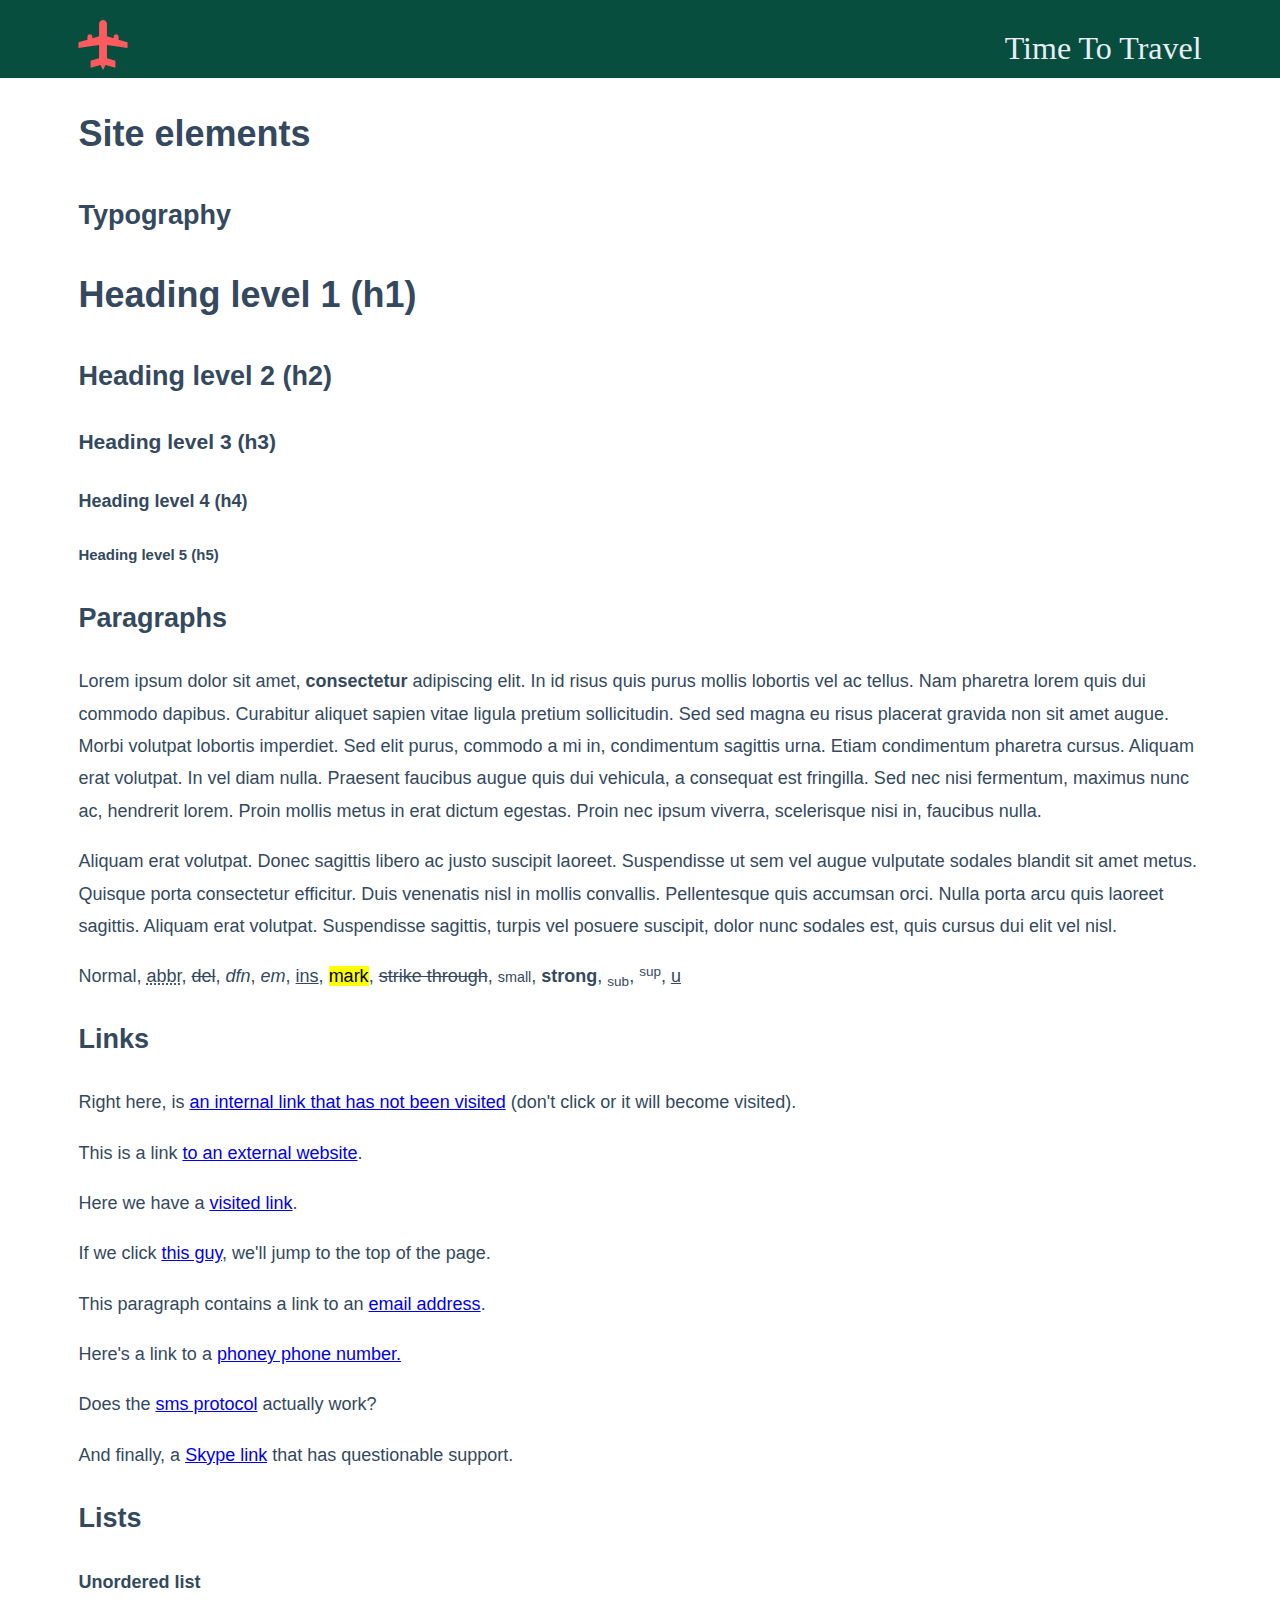
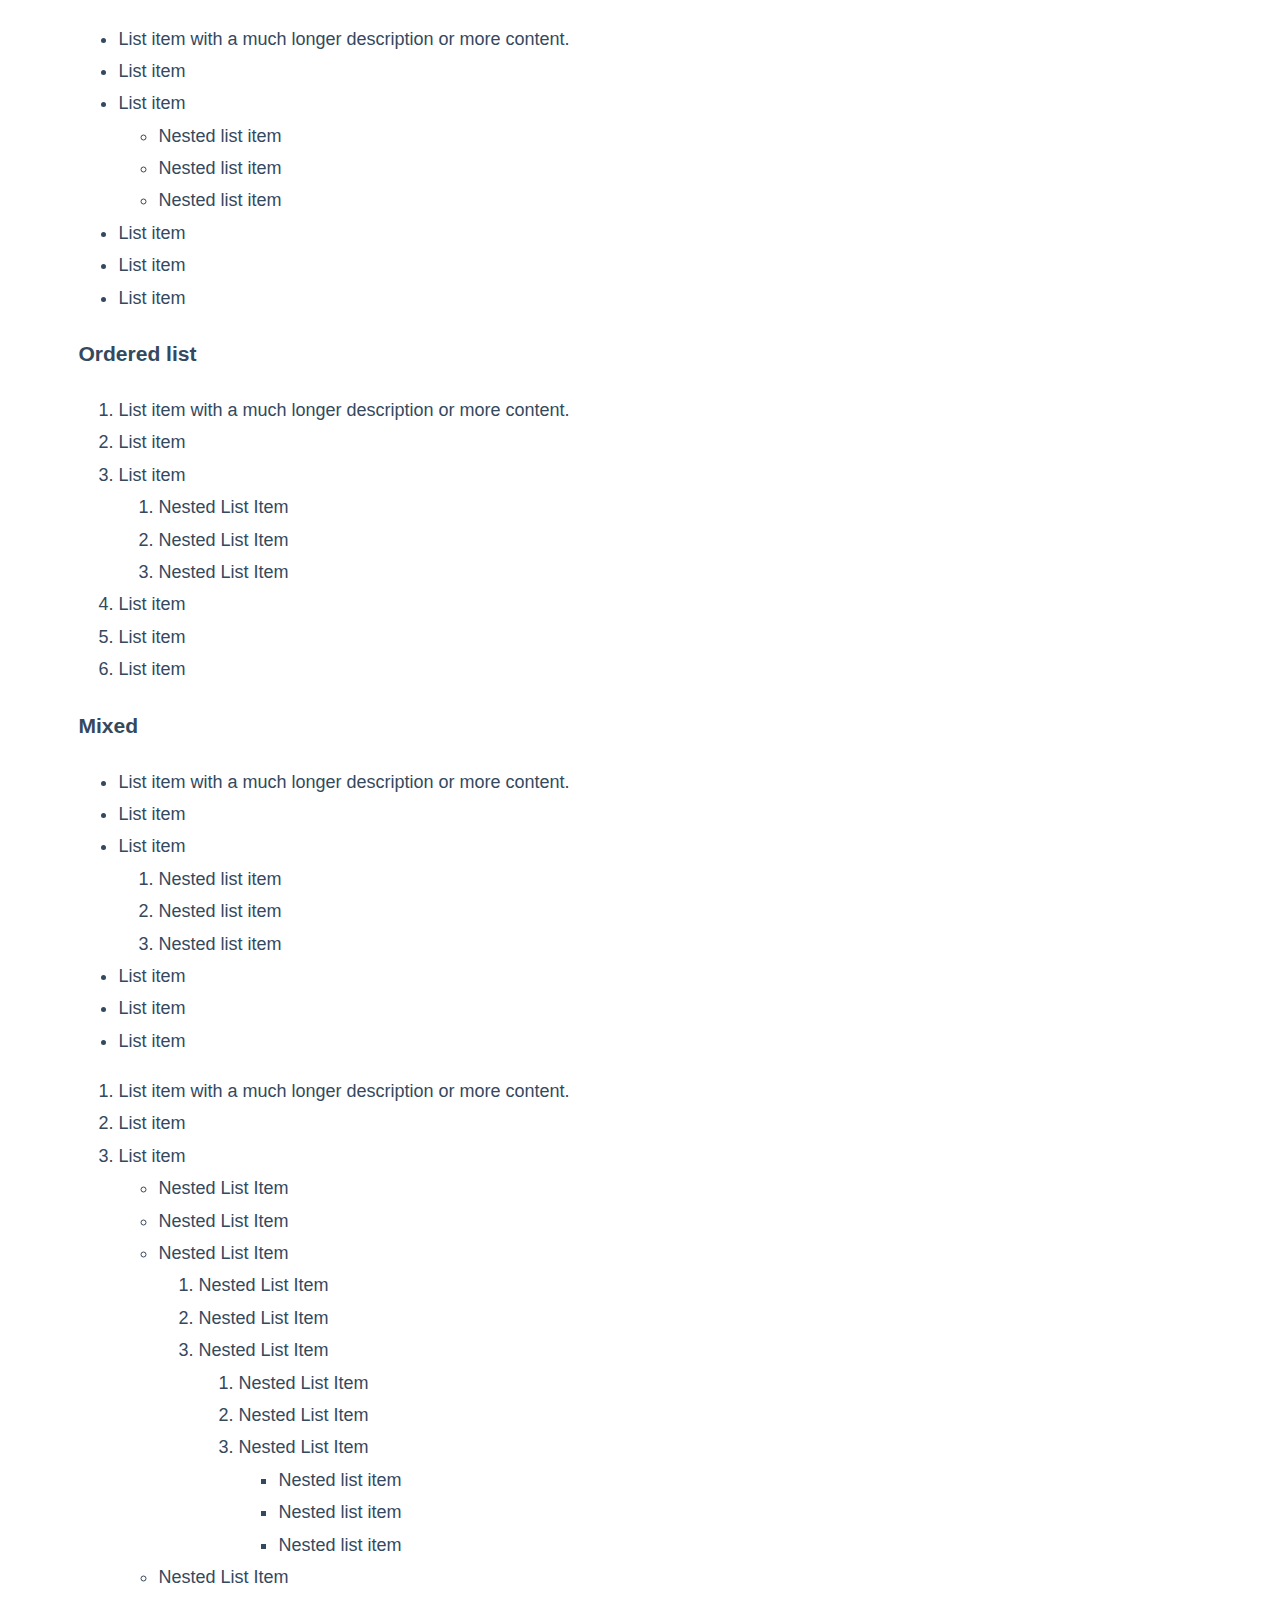
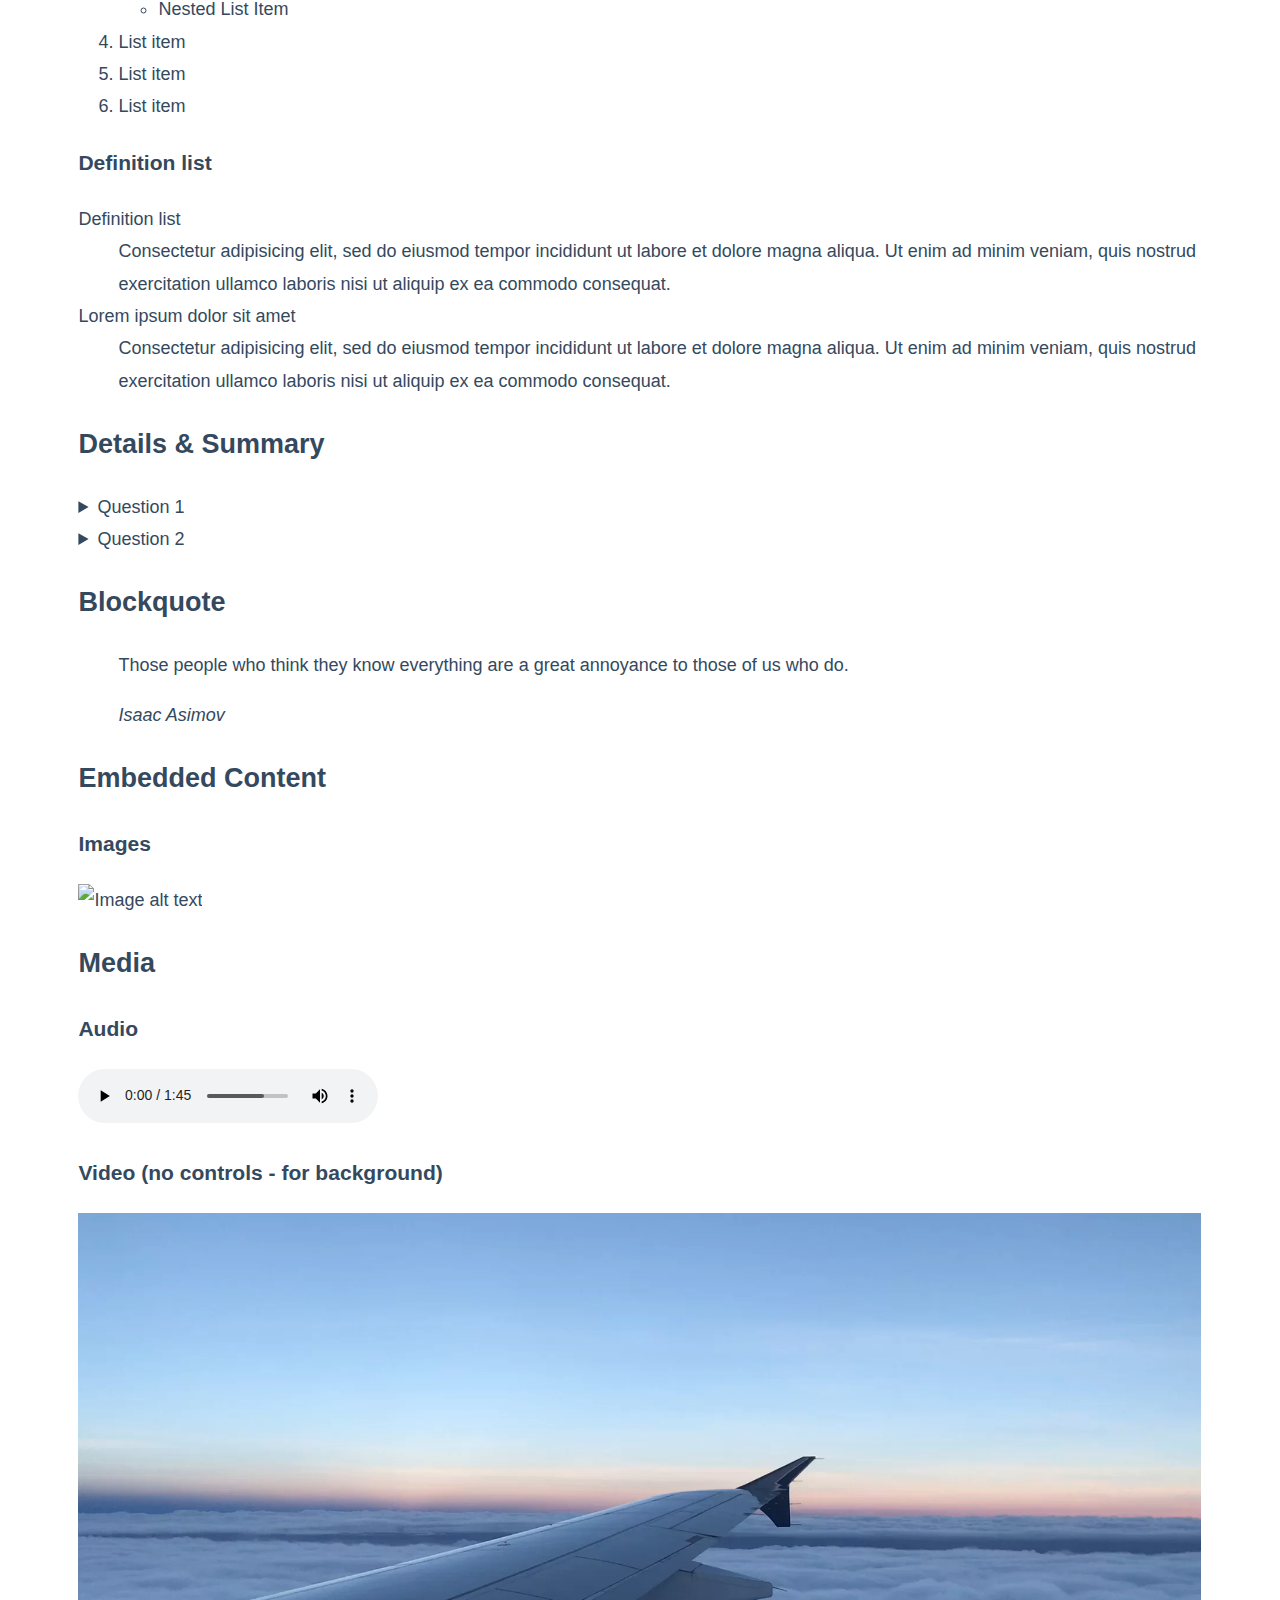
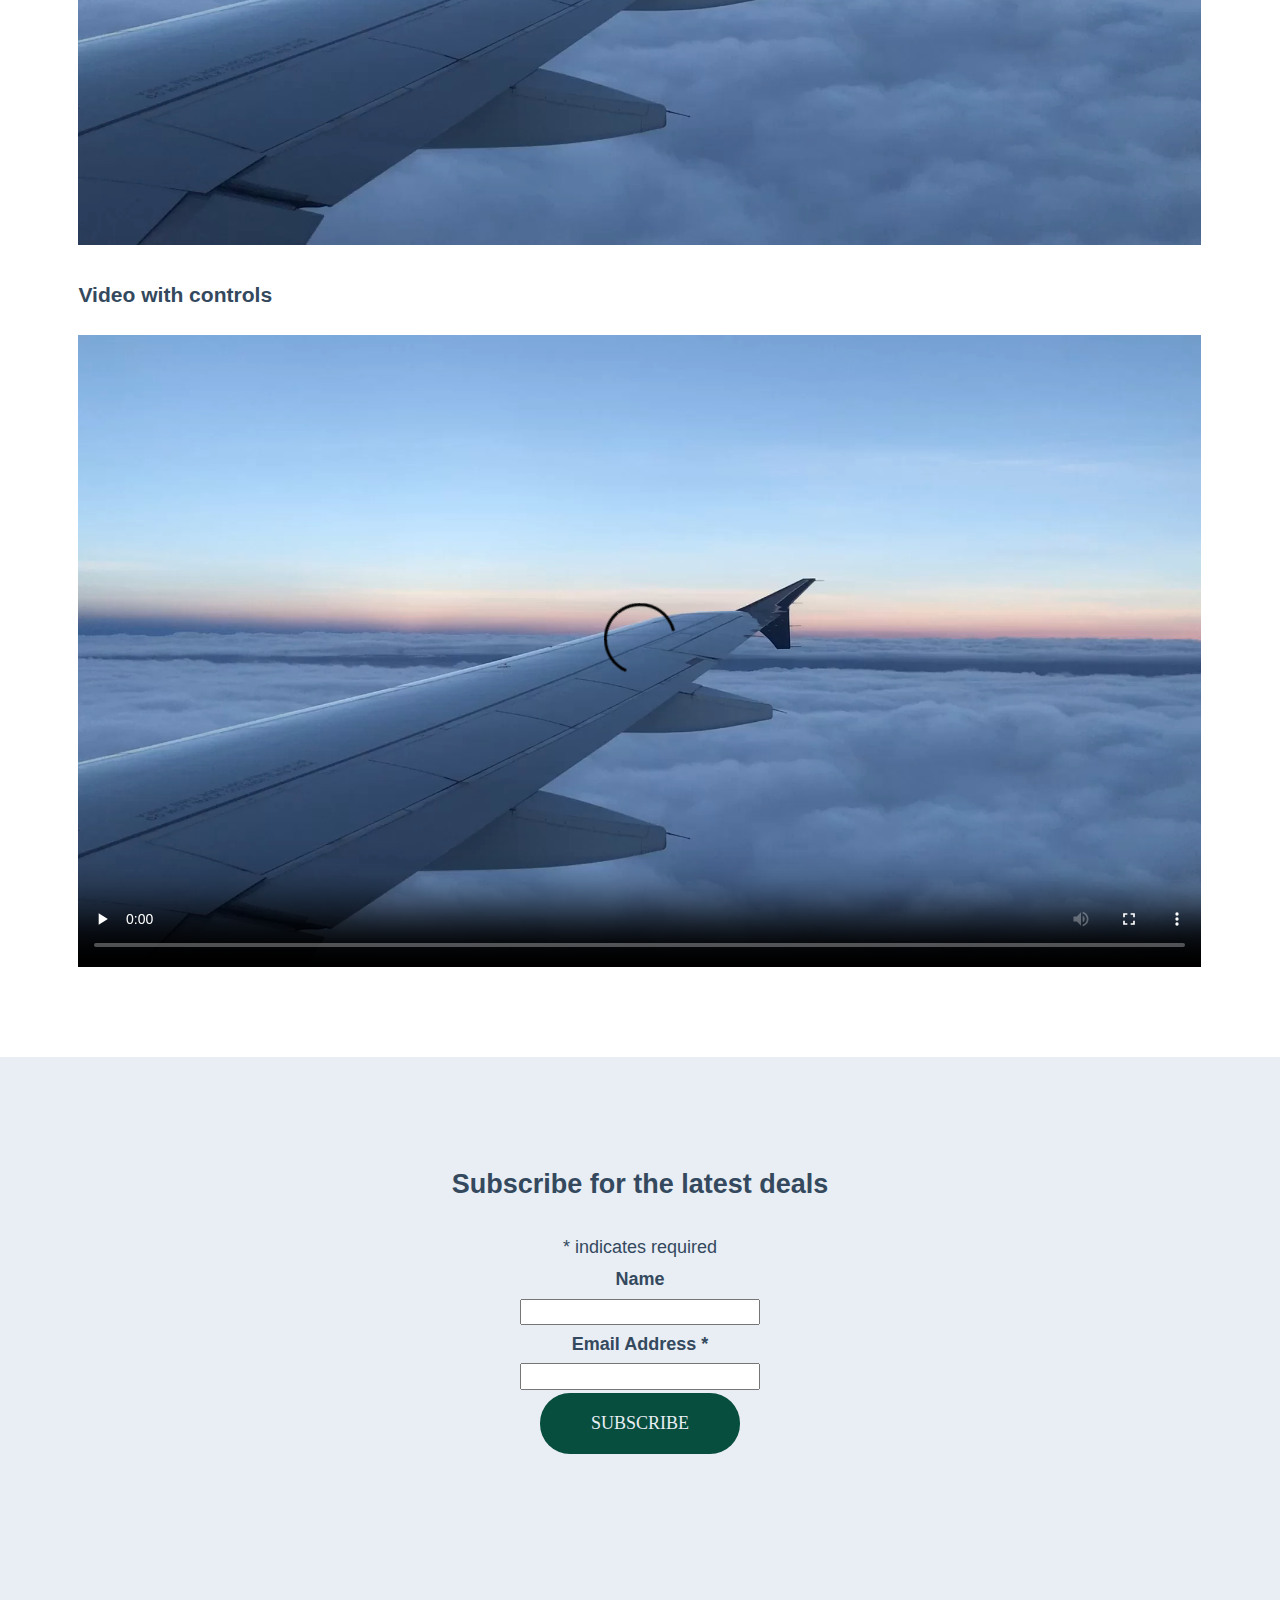
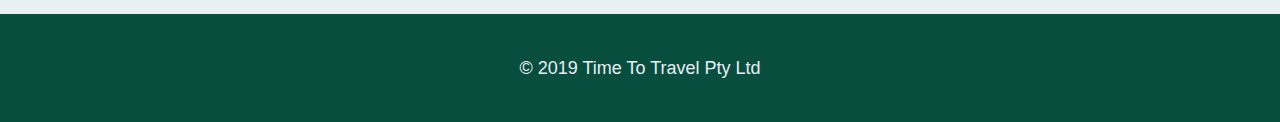
==== index.html @ beb335c6 "Footer Styles" ====
<!DOCTYPE html>


<html>

<head>
    <meta charset="utf" -8>

    <title>Great travel deals from Time To Travel</title>

    <link rel="stylesheet" href="resources/css/normalize.css">
    <link rel="stylesheet" href="resources/css/main.css">

    <meta name="viewport" content="width=device-width, initial-scale=1">

    <meta name="description" content="Find exclusive boutique holidays from Australia's leading travel agent">


</head>

<body>

    <header>

        <div class="layout-wide">

            <div class="logo-wrapper">

                <a href="index.html">
                    <img src="resources/images/logo.svg" alt="Time to Travel logo">

                </a>
            </div>

            <div class="site-title">
                Time To Travel
            </div>

    </header>
    <main>

        <section class="layout-wide">
            <h1>Site elements</h1>

            <h2>Typography</h2>

            <h1>Heading level 1 (h1)</h1>
            <h2>Heading level 2 (h2)</h2>
            <h3>Heading level 3 (h3)</h3>
            <h4>Heading level 4 (h4)</h4>
            <h5>Heading level 5 (h5)</h5>


            <h2>Paragraphs</h2>
            <p>Lorem ipsum dolor sit amet,
                <strong>consectetur</strong> adipiscing elit. In id risus quis purus mollis lobortis vel ac tellus. Nam
                pharetra lorem quis
                dui commodo dapibus. Curabitur aliquet sapien vitae ligula pretium sollicitudin. Sed sed magna eu risus
                placerat
                gravida non sit amet augue. Morbi volutpat lobortis imperdiet. Sed elit purus, commodo a mi in,
                condimentum sagittis
                urna. Etiam condimentum pharetra cursus. Aliquam erat volutpat. In vel diam nulla. Praesent faucibus
                augue quis dui
                vehicula, a consequat est fringilla. Sed nec nisi fermentum, maximus nunc ac, hendrerit lorem. Proin
                mollis metus
                in erat dictum egestas. Proin nec ipsum viverra, scelerisque nisi in, faucibus nulla.</p>
            <p>Aliquam erat volutpat. Donec sagittis libero ac justo suscipit laoreet. Suspendisse ut sem vel augue
                vulputate sodales
                blandit sit amet metus. Quisque porta consectetur efficitur. Duis venenatis nisl in mollis convallis.
                Pellentesque
                quis accumsan orci. Nulla porta arcu quis laoreet sagittis. Aliquam erat volutpat. Suspendisse sagittis,
                turpis vel
                posuere suscipit, dolor nunc sodales est, quis cursus dui elit vel nisl.</p>

            <p>Normal,
                <abbr title="Abbreviations">abbr</abbr>,
                <del>del</del>,
                <dfn>dfn</dfn>,
                <em>em</em>,
                <ins>ins</ins>,
                <mark>mark</mark>,
                <s>strike through</s>,
                <small>small</small>,
                <strong>strong</strong>,
                <sub>sub</sub>,
                <sup>sup</sup>,
                <u>u</u>
            </p>


            <h2>Links</h2>
            <p>Right here, is
                <a href="?2017-06-2703%3A30%3A17">an internal link that has not been visited</a> (don't click or it will
                become visited).
            </p>
            <p>This is a link
                <a href="http://google.com">to an external website</a>.</p>
            <p>Here we have a
                <a href=".">visited link</a>.</p>
            <p>If we click
                <a href="#">this guy</a>, we'll jump to the top of the page.</p>

            <p>This paragraph contains a link to an
                <a href="mailto:sam@meeum.com">email address</a>.</p>
            <p>Here's a link to a
                <a href="tel:12345678">phoney phone number.</a>
            </p>
            <p>Does the
                <a href="sms:0413889846">sms protocol</a> actually work?</p>
            <p>And finally, a
                <a href="callto:sam_hemphill">Skype link</a> that has questionable support.</p>


            <h2>Lists</h2>
            <h4>Unordered list</h4>
            <ul>
                <li>List item with a much longer description or more content.</li>
                <li>List item</li>
                <li>List item
                    <ul>
                        <li>Nested list item</li>
                        <li>Nested list item</li>
                        <li>Nested list item</li>
                    </ul>
                </li>
                <li>List item</li>
                <li>List item</li>
                <li>List item</li>
            </ul>
            <h3>Ordered list</h3>
            <ol>
                <li>List item with a much longer description or more content.</li>
                <li>List item</li>
                <li>List item
                    <ol>
                        <li>Nested List Item</li>
                        <li>Nested List Item</li>
                        <li>Nested List Item</li>
                    </ol>
                </li>
                <li>List item</li>
                <li>List item</li>
                <li>List item</li>
            </ol>
            <h3>Mixed</h3>
            <ul>
                <li>List item with a much longer description or more content.</li>
                <li>List item</li>
                <li>List item
                    <ol>
                        <li>Nested list item</li>
                        <li>Nested list item</li>
                        <li>Nested list item</li>
                    </ol>
                </li>
                <li>List item</li>
                <li>List item</li>
                <li>List item</li>
            </ul>
            <ol>
                <li>List item with a much longer description or more content.</li>
                <li>List item</li>
                <li>List item
                    <ul>
                        <li>Nested List Item</li>
                        <li>Nested List Item</li>
                        <li>Nested List Item
                            <ol>
                                <li>Nested List Item</li>
                                <li>Nested List Item</li>
                                <li>Nested List Item
                                    <ol>
                                        <li>Nested List Item</li>
                                        <li>Nested List Item</li>
                                        <li>Nested List Item
                                            <ul>
                                                <li>Nested list item</li>
                                                <li>Nested list item</li>
                                                <li>Nested list item</li>
                                            </ul>
                                        </li>
                                    </ol>
                                </li>
                            </ol>
                        </li>
                        <li>Nested List Item</li>
                        <li>Nested List Item</li>
                    </ul>
                </li>
                <li>List item</li>
                <li>List item</li>
                <li>List item</li>
            </ol>
            <h3>Definition list</h3>
            <dl>
                <dt>Definition list</dt>
                <dd>Consectetur adipisicing elit, sed do eiusmod tempor incididunt ut labore et dolore magna aliqua. Ut
                    enim ad minim
                    veniam, quis nostrud exercitation ullamco laboris nisi ut aliquip ex ea commodo consequat.</dd>
                <dt>Lorem ipsum dolor sit amet</dt>
                <dd>Consectetur adipisicing elit, sed do eiusmod tempor incididunt ut labore et dolore magna aliqua. Ut
                    enim ad minim
                    veniam, quis nostrud exercitation ullamco laboris nisi ut aliquip ex ea commodo consequat.</dd>
            </dl>
            <h2>Details &amp; Summary</h2>
            <details>
                <summary>Question 1</summary>
                <p>
                    <strong>Pellentesque habitant morbi tristique</strong> senectus et netus et malesuada fames ac
                    turpis egestas. Vestibulum
                    tortor quam, feugiat vitae, ultricies eget, tempor sit amet, ante. Donec eu libero sit amet quam
                    egestas semper.
                    <em>Aenean ultricies mi vitae est.</em> Mauris placerat eleifend leo. Quisque sit amet est et sapien
                    ullamcorper
                    pharetra. Vestibulum erat wisi, condimentum sed,
                    <code>commodo vitae</code>, ornare sit amet, wisi. Aenean fermentum, elit eget tincidunt
                    condimentum, eros ipsum rutrum orci, sagittis
                    tempus lacus enim ac dui.
                    <a href="#" onclick="return false;">Donec non enim</a> in turpis pulvinar facilisis. Ut felis.</p>
                <details>
                    <summary>Related documents</summary>
                    <ul>
                        <li>
                            <a href="#" onclick="return false;">Lorem ipsum dolor sit amet, consectetuer adipiscing
                                elit.</a>
                        </li>
                        <li>
                            <a href="#" onclick="return false;">Aliquam tincidunt mauris eu risus.</a>
                        </li>
                        <li>
                            <a href="#" onclick="return false;">Lorem ipsum dolor sit amet, consectetuer adipiscing
                                elit.</a>
                        </li>
                        <li>
                            <a href="#" onclick="return false;">Aliquam tincidunt mauris eu risus.</a>
                        </li>
                    </ul>
                </details>
            </details>
            <details>
                <summary>Question 2</summary>
                <p>Duis consequat metus et eros rutrum, interdum facilisis urna interdum. Etiam facilisis diam in libero
                    varius ultricies
                    id id est. Sed lacinia pellentesque sem vel sagittis.</p>
            </details>

            <h2>Blockquote</h2>
            <blockquote>
                <p>Those people who think they know everything are a great annoyance to those of us who do.</p>
                <cite>Isaac Asimov</cite>
            </blockquote>

            <h2>Embedded Content</h2>

            <h3>Images</h3>





            <img src="//placekitten.com/480/480" alt="Image alt text">







            <h2>Media</h2>

            <h3>Audio</h3>


            <div>
                <!-- Simple audio playback -->
                <audio src="resources/audio/bensound-happyrock.mp3" controls>
                    Your browser does not support the
                    <code>audio</code> element.
                </audio>
            </div>



            <h3>Video (no controls - for background)</h3>
            <video autoplay loop>
                <source src="resources/video/Cloud_Surf.mp4" type="video/mp4" poster="resources/video/Cloud_Surf.jpg" />
                Your browser does not support the video tag. I suggest you upgrade your browser.
                <source src="resources/video/Cloud_Surf.webm" type="video/webm"
                    poster="resources/video/Cloud_Surf.jpg" />Your browser does not support the video tag. I suggest you
                upgrade your browser.
            </video>



            <h3>Video with controls</h3>



            <video controls>
                <source src="resources/video/Cloud_Surf.mp4" type="video/mp4" poster="resources/video/Cloud_Surf.jpg" />
                Your browser does not support the video tag. I suggest you upgrade your browser.
                <source src="resources/video/Cloud_Surf.webm" type="video/webm"
                    poster="resources/video/Cloud_Surf.jpg" />Your browser does not support the video tag. I suggest you
                upgrade your browser.
            </video>






        </section>

    </main>


    <footer>

        <div class="footer-subscribe">

            <div class="layout-wide">

                <!--subscription form goes here-->
                <!-- Begin Mailchimp Signup Form -->
                <div id="mc_embed_signup">
                    <form
                        action="https://live.us20.list-manage.com/subscribe/post?u=8b19cacf0be2b5671b24bb8a8&amp;id=e1aed723e3"
                        method="post" id="mc-embedded-subscribe-form" name="mc-embedded-subscribe-form" class="validate"
                        target="_blank" novalidate>
                        <div id="mc_embed_signup_scroll">
                            <h2>Subscribe for the latest deals</h2>
                            <div class="indicates-required"><span class="asterisk">*</span> indicates required</div>
                            <div class="mc-field-group">
                                <label for="mce-NAME">Name </label>
                                <input type="text" value="" name="NAME" class="" id="mce-NAME">
                            </div>
                            <div class="mc-field-group">
                                <label for="mce-EMAIL">Email Address <span class="asterisk">*</span>
                                </label>
                                <input type="email" value="" name="EMAIL" class="required email" id="mce-EMAIL">
                            </div>
                            <div id="mce-responses" class="clear">
                                <div class="response" id="mce-error-response" style="display:none"></div>
                                <div class="response" id="mce-success-response" style="display:none"></div>
                            </div>
                            <!-- real people should not fill this in and expect good things - do not remove this or risk form bot signups-->
                            <div style="position: absolute; left: -5000px;" aria-hidden="true"><input type="text"
                                    name="b_8b19cacf0be2b5671b24bb8a8_e1aed723e3" tabindex="-1" value=""></div>
                            <div class="clear"><input type="submit" value="Subscribe" name="subscribe"
                                    id="mc-embedded-subscribe" class="button"></div>
                        </div>
                    </form>
                </div>
                <script type='text/javascript'
                    src='//s3.amazonaws.com/downloads.mailchimp.com/js/mc-validate.js'></script>
                <script
                    type='text/javascript'>(function ($) { window.fnames = new Array(); window.ftypes = new Array(); fnames[1] = 'NAME'; ftypes[1] = 'text'; fnames[0] = 'EMAIL'; ftypes[0] = 'email'; fnames[3] = 'ADDRESS'; ftypes[3] = 'address'; fnames[4] = 'PHONE'; ftypes[4] = 'phone'; }(jQuery)); var $mcj = jQuery.noConflict(true);</script>
                <!--End mc_embed_signup-->

            </div>
        </div>
        <div class="footer-notices">

            <div class="layout-wide">
                <p>&copy; 2019 Time To Travel Pty Ltd</p>

            </div>
        </div>

    </footer>

</body>

</html>
---- resources/css/main.css ----
/* ---------------------------- VARIABLES */

:root {
 

    /* Colors */
    --main-text-color: #34495e;
    --strong-text-color: #28313b;
    
    --link-color: #ff5b5e;
    --border-color: #97a4b1;
    
    --alternative-bg-color:  #084e3f;
    --alternative-text-color:  #e8eef4; 
  
    /* measurements from style guide & wireframes */
    --padder: 3%;
    --spacer: 20px;
    --spacer-large: 80px;
    --transition-time: 0.3s;
  
    --font-size-site-title: 32px;
    --font-size-page-title: 40px;
    --font-size-section-title: 30px; 
    --font-size-sub-title: 24px;
    --font-size-heading-small: 16px;
   
    --site-width: 1200px;

    --font-heading: georgia,serif;
  }

/* ---------------------------- GLOBAL DEFAULTS */
*{
    box-sizing: border-box;
}
body{
    font-family: Arial, Helvetica, sans-serif;
    font-size: 18px;
    line-height: 1.8;
    color: var(--main-text-color);
}
video,
img {
    max-width:100%;
    height: auto;
}


/* ---------------------------- HEADINGS AND TYPE */

/* ---------------------------- LAYOUTS */
.layout-wide {
    max-width: var(--site-width);

    margin-bottom: var(--spacer-large);

    padding-left: var(--padder);
    padding-right: var(--padder);

    margin-left: auto;
    margin-right: auto;

    .layout-full-width {
        width: 100%;
        margin-bottom: var(--spacer-large);
    }
}

/* ---------------------------- HEADERS */
header {
    background-color: var(--alternative-bg-color);
    padding-top: var(--spacer);
}

header .layout-wide {
    margin-bottom: 0;
}

.site-title {
    color: var(--alternative-text-color);
    text-align: right;
    font-size: var(--font-size-site-title);
    font-family: var(--font-heading)
}

.logo-wrapper {
    float: left;
}

/* ---------------------------- NAVIGATION */

/* ---------------------------- FOOTER */

footer {
    background-color: var(--alternative-bg-color);
    text-align: center;
}

.footer-subscribe {
    background-color: var(--alternative-text-color);
    padding-top: var(--spacer-large);
    padding-bottom: var(--spacer-large);
}

.footer-notices {
    padding-top: var(--spacer);
    padding-bottom: var(--spacer);
}

.footer-notices  .layout-wide {
    margin-bottom: 0;
    color: var(--alternative-text-color);
}

/*mailchimp form*/

label {
    display: block;
    font-weight: bold;
}

input [type="text"],
input [type="email"]{
    border: 1px solid var(--border-color);
    padding: 10px;
    width: 480px;
    max-width: 100%;
    margin-bottom: var(--spacer);
    border-radius: 4px;
}

.button {
    background-color: var(--alternative-bg-color);
    font-family: var(--font-heading);

    padding: var(--spacer);
    border-radius: 30px;

    min-width: 200px;
    color: var(--alternative-text-color);

    border: none;

    text-transform: uppercase;

    transition: var(--transition-time);
}

.button:hover {
    background-color: var(--strong-text-color);

}
/* ---------------------------- MODULES */
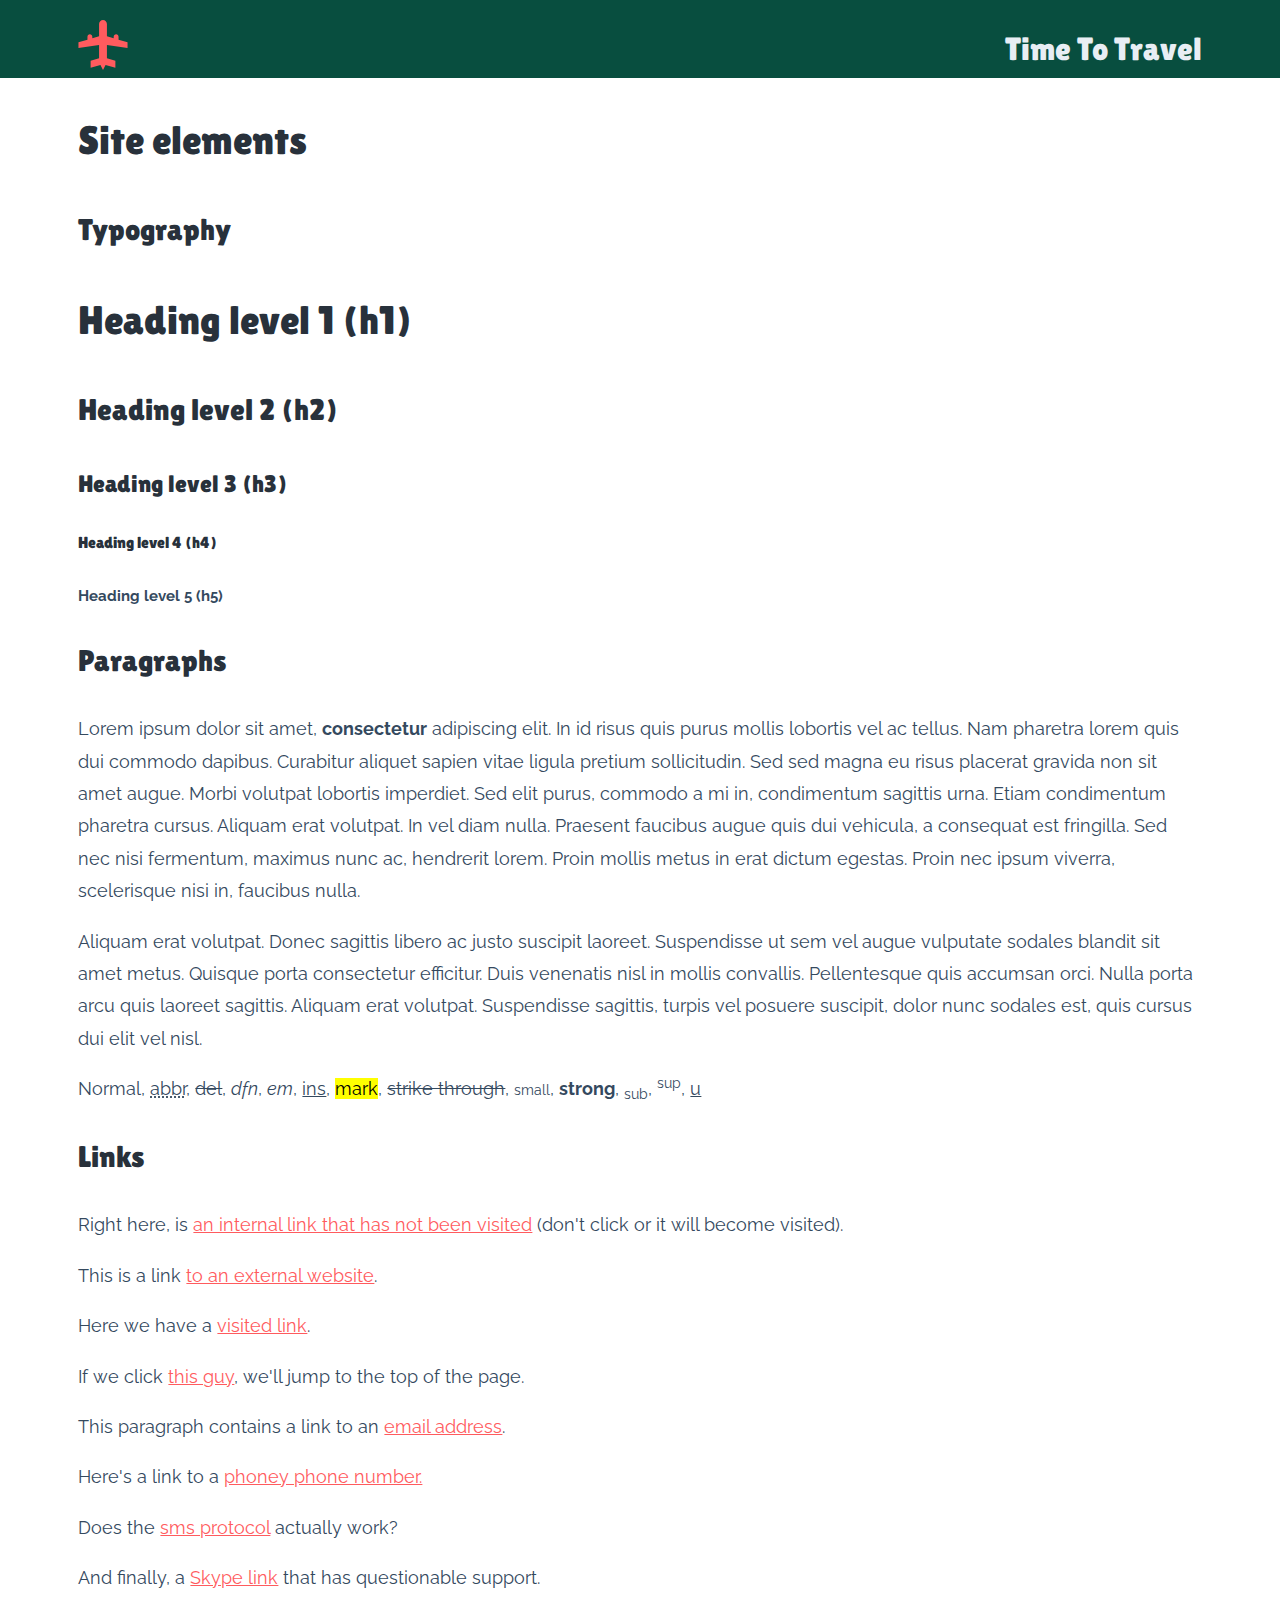
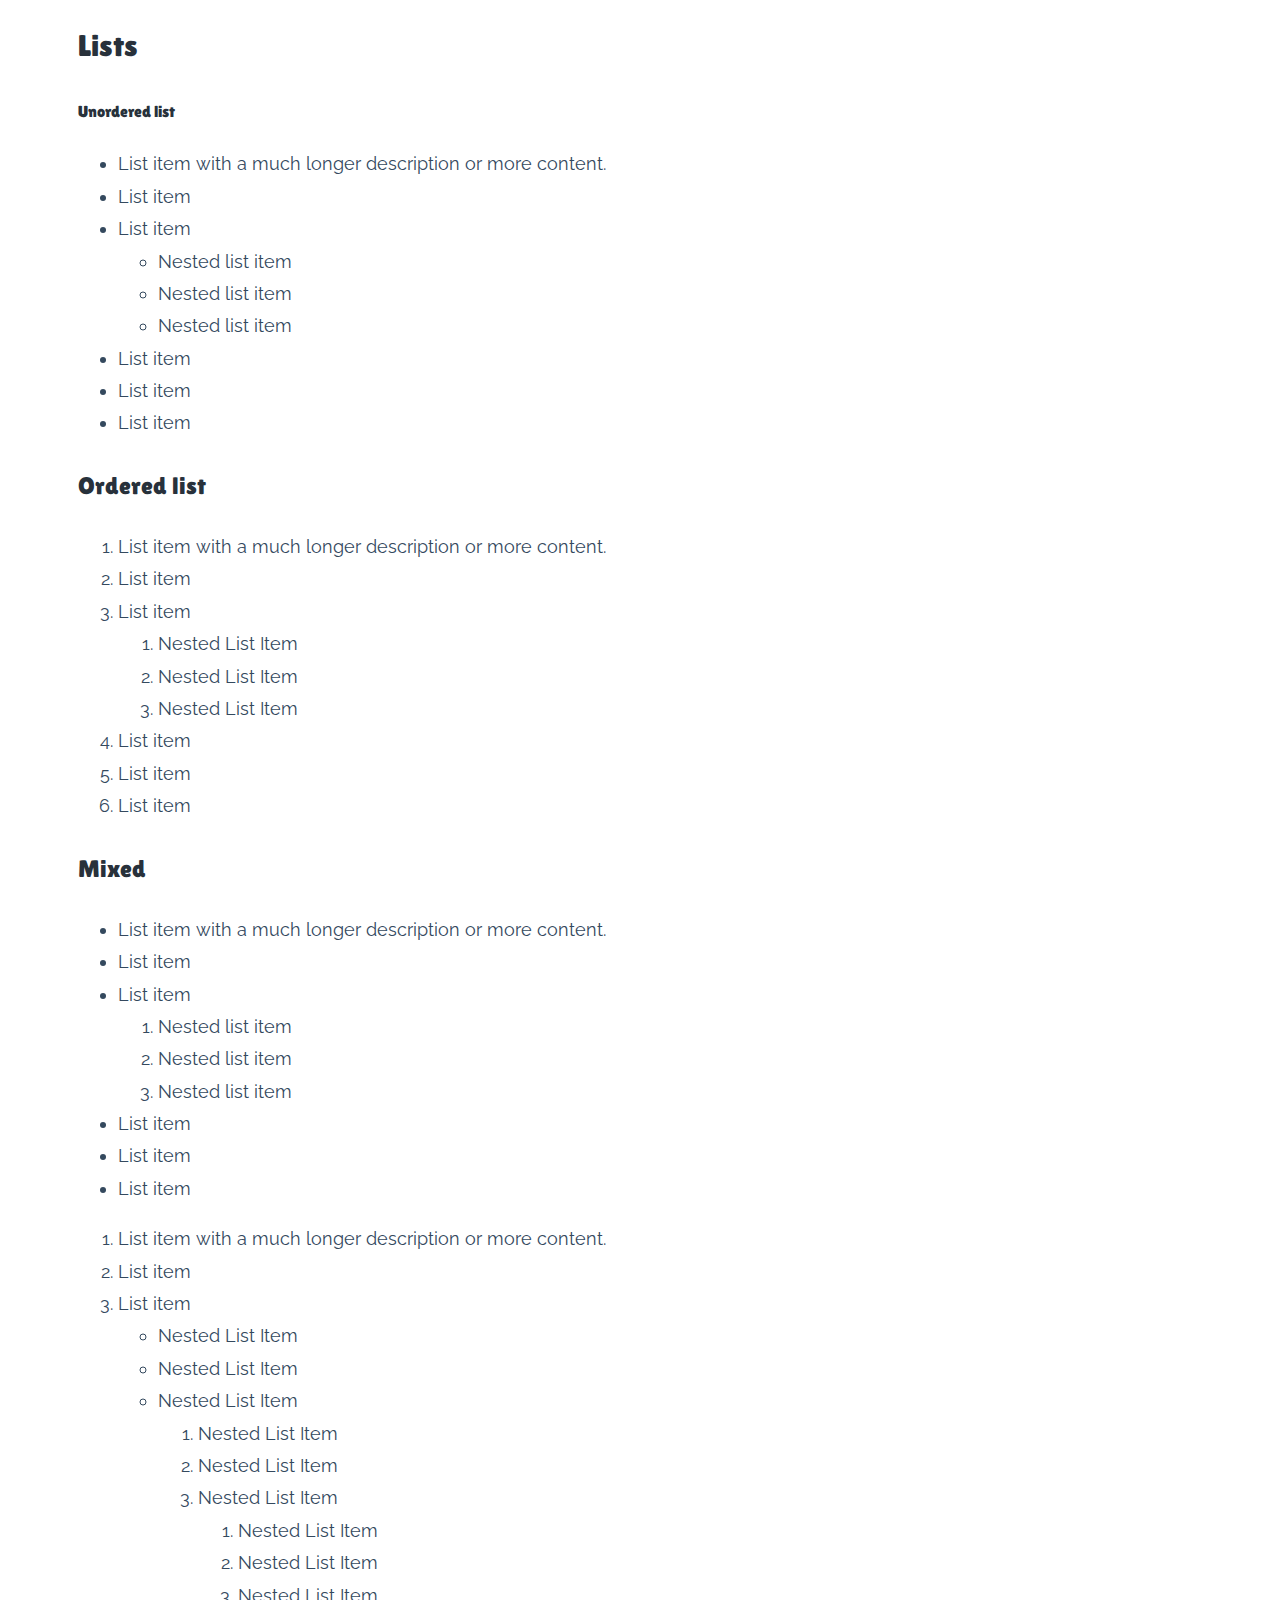
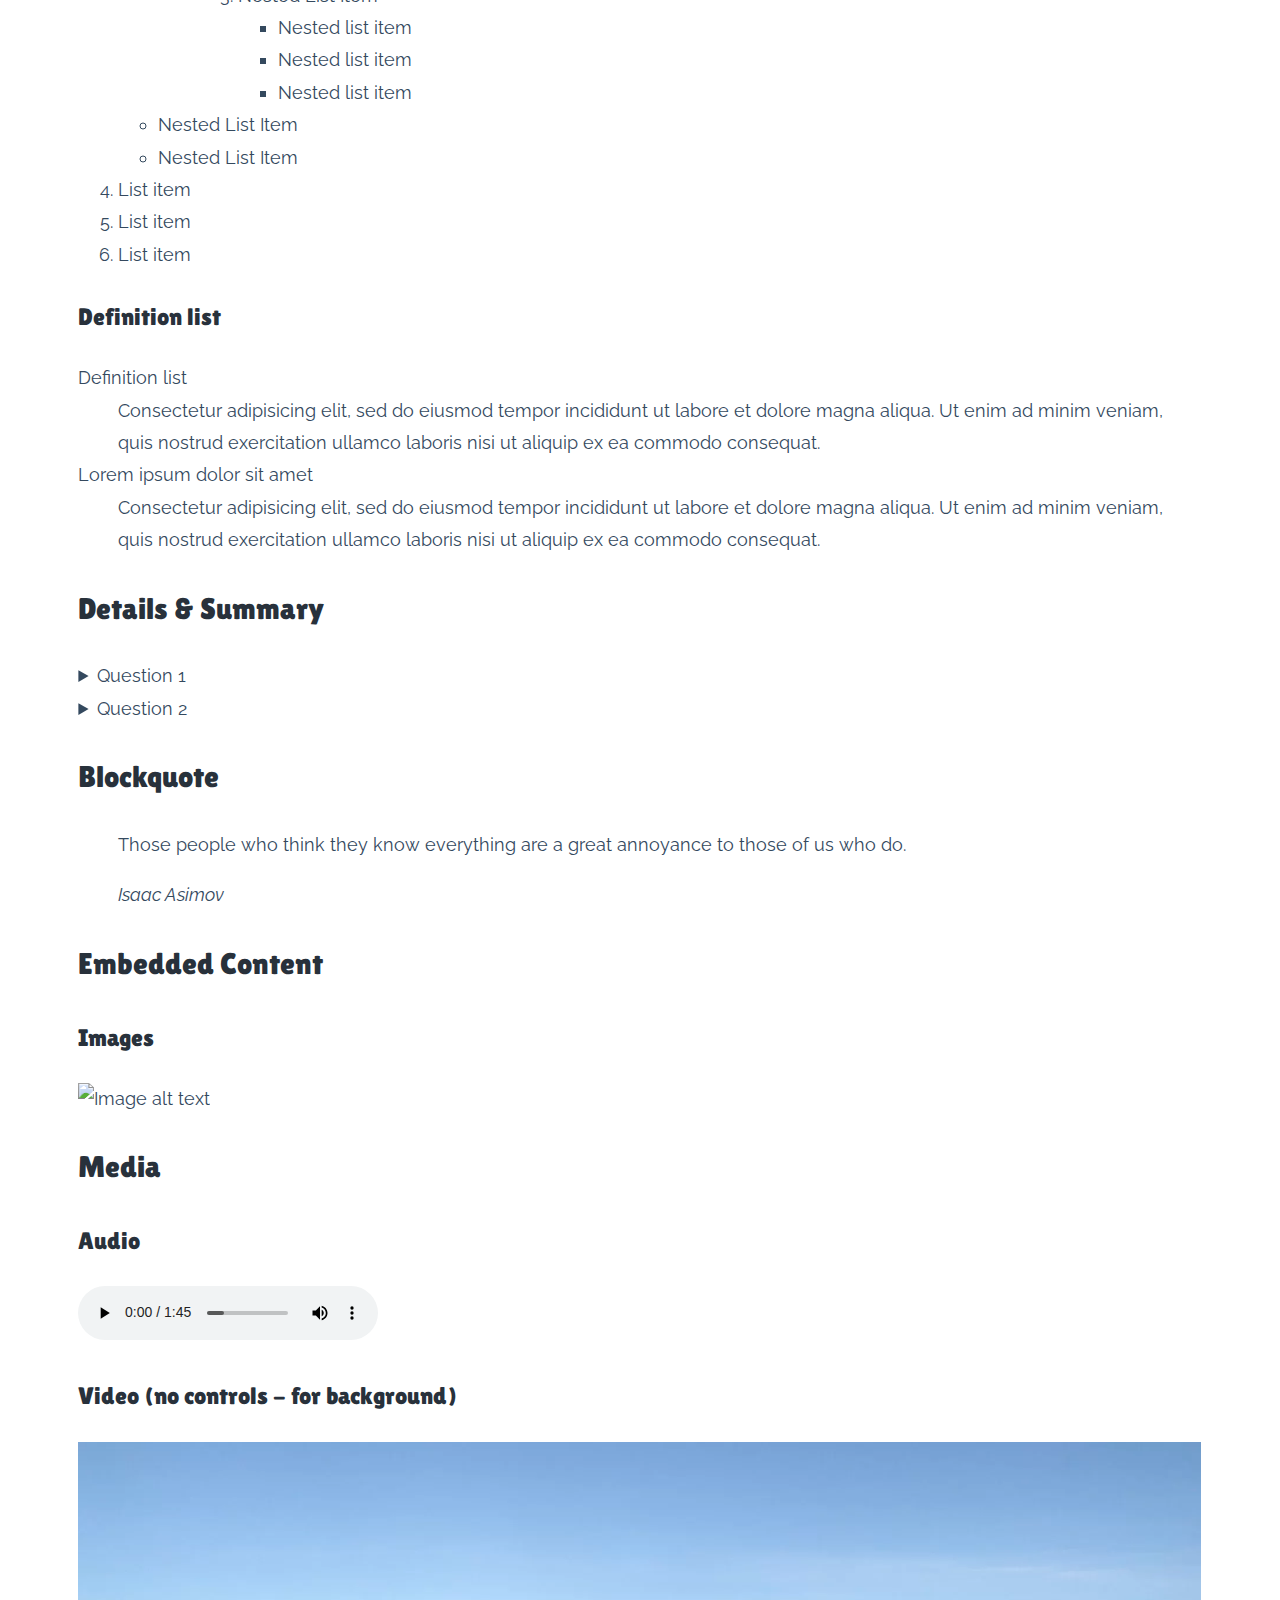
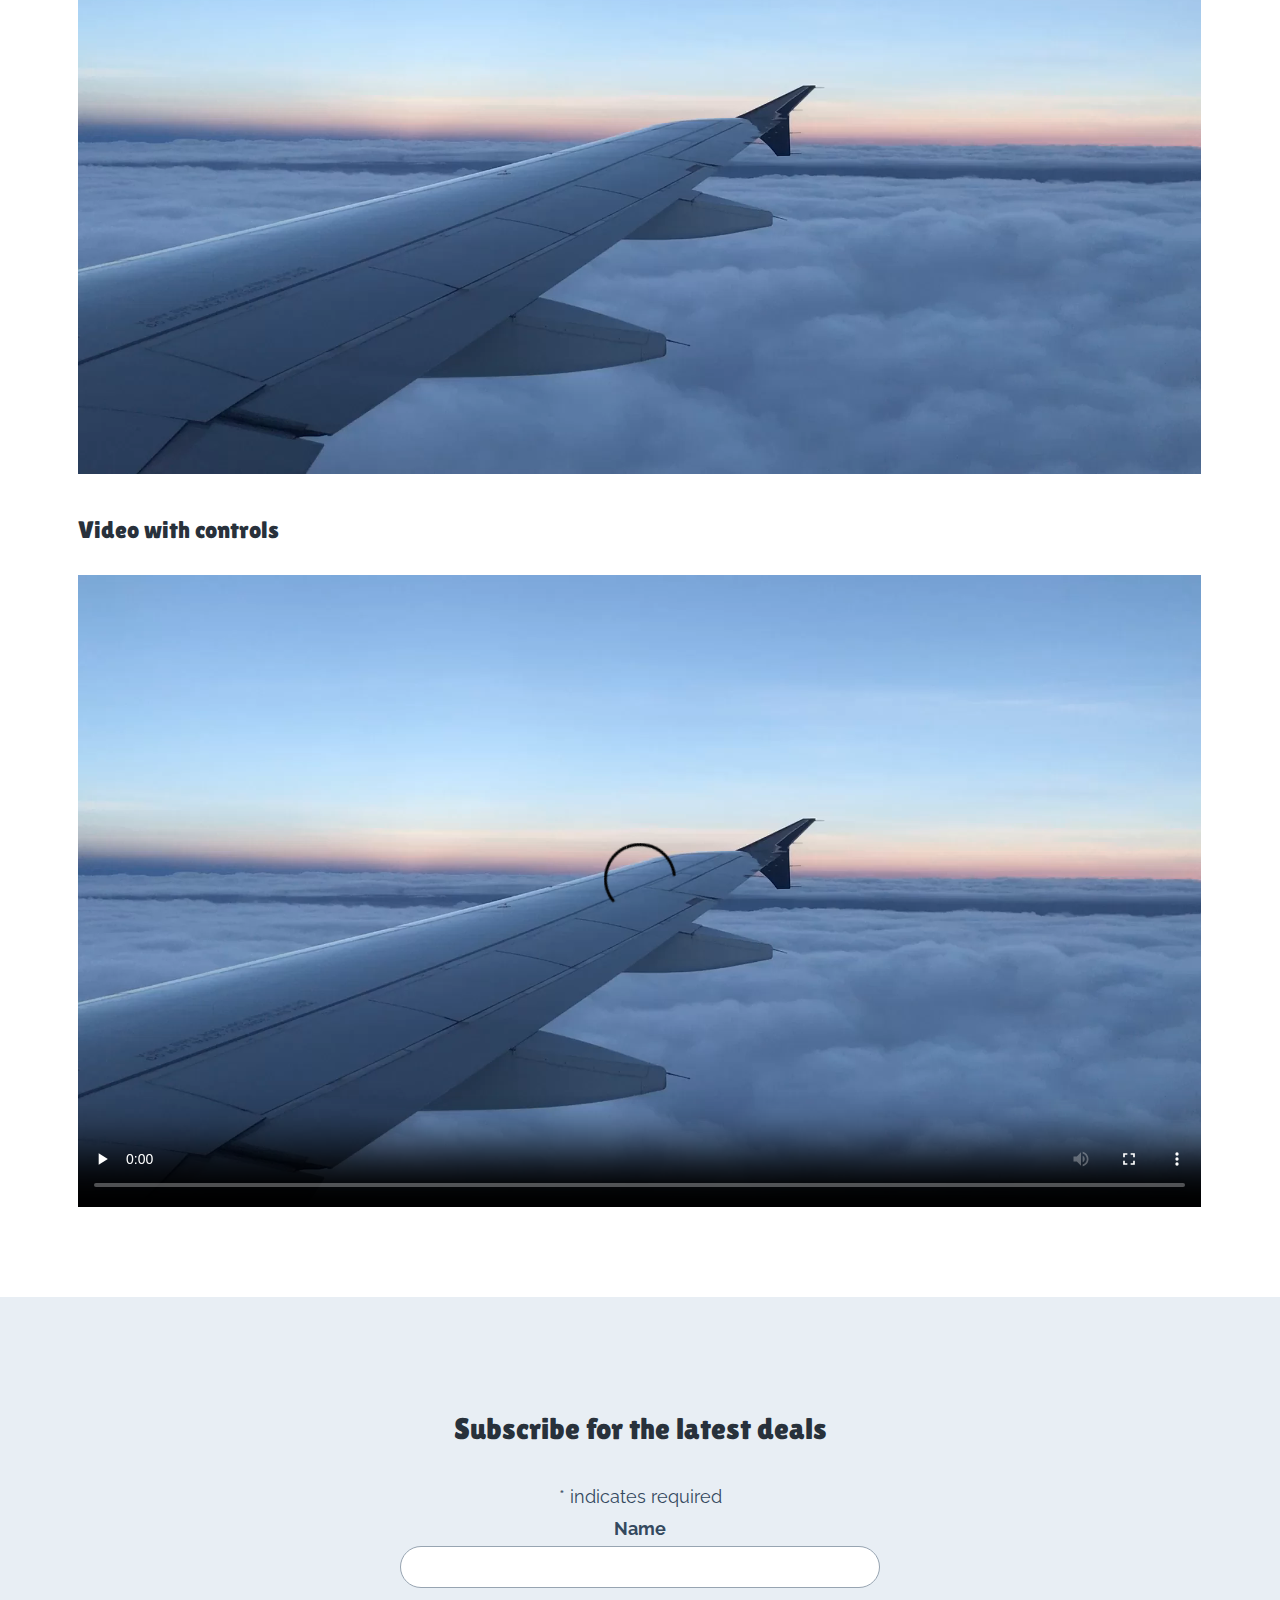
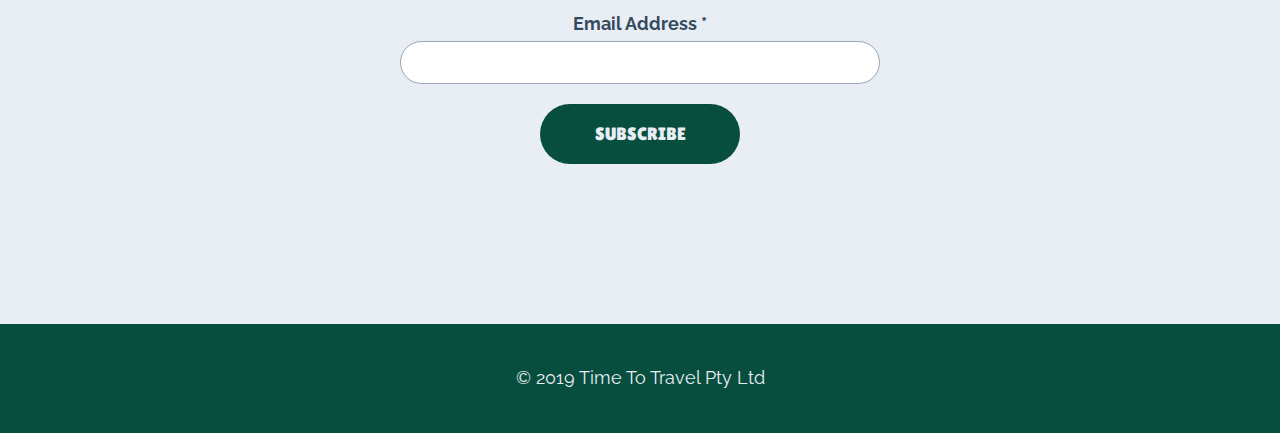
==== commit 78fc7d73: "Variables Polyfill Fix" ====
--- a/index.html
+++ b/index.html
@@ -369,6 +369,11 @@
 
     </footer>
 
+    <!--any JavaScripts should go here at bottom of the page-->
+    <script src="resources/js/css-var-polyfill.js"></script>
+    <script src="resources/js/scripts.js"></script>
+
+
 </body>
 
 </html>--- a/resources/css/main.css
+++ b/resources/css/main.css
@@ -1,3 +1,5 @@
+@import url('https://fonts.googleapis.com/css?family=Lilita+One|Raleway');
+
 /* ---------------------------- VARIABLES */
 
 :root {
@@ -27,7 +29,8 @@
    
     --site-width: 1200px;
 
-    --font-heading: georgia,serif;
+    --font-heading: 'Lilita One', cursive;
+    --font-default:'Raleway', sans-serif;
   }
 
 /* ---------------------------- GLOBAL DEFAULTS */
@@ -35,7 +38,7 @@
     box-sizing: border-box;
 }
 body{
-    font-family: Arial, Helvetica, sans-serif;
+    font-family: var(--font-default);
     font-size: 18px;
     line-height: 1.8;
     color: var(--main-text-color);
@@ -48,6 +51,39 @@
 
 
 /* ---------------------------- HEADINGS AND TYPE */
+h1,
+h2,
+h3,
+h4 {
+    font-family: var(--font-heading);
+    color: var(--strong-text-color); 
+    font-weight: normal;
+}
+
+h1 {
+    font-size: var(--font-size-page-title);
+}
+
+h2 {
+    font-size: var(--font-size-section-title);
+}
+
+h3 {
+    font-size: var(--font-size-sub-title);
+}
+
+h4 {
+    font-size: var(--font-size-heading-small);
+}
+
+a{
+    color: var(--link-color);
+    transition: var(--transition-time)
+}
+
+a:hover {
+    color: var(--strong-text-color);
+}
 
 /* ---------------------------- LAYOUTS */
 .layout-wide {
@@ -120,14 +156,14 @@
     font-weight: bold;
 }
 
-input [type="text"],
-input [type="email"]{
+input[type="text"],
+input[type="email"]{
     border: 1px solid var(--border-color);
     padding: 10px;
     width: 480px;
     max-width: 100%;
     margin-bottom: var(--spacer);
-    border-radius: 4px;
+    border-radius: 30px;
 }
 
 .button {
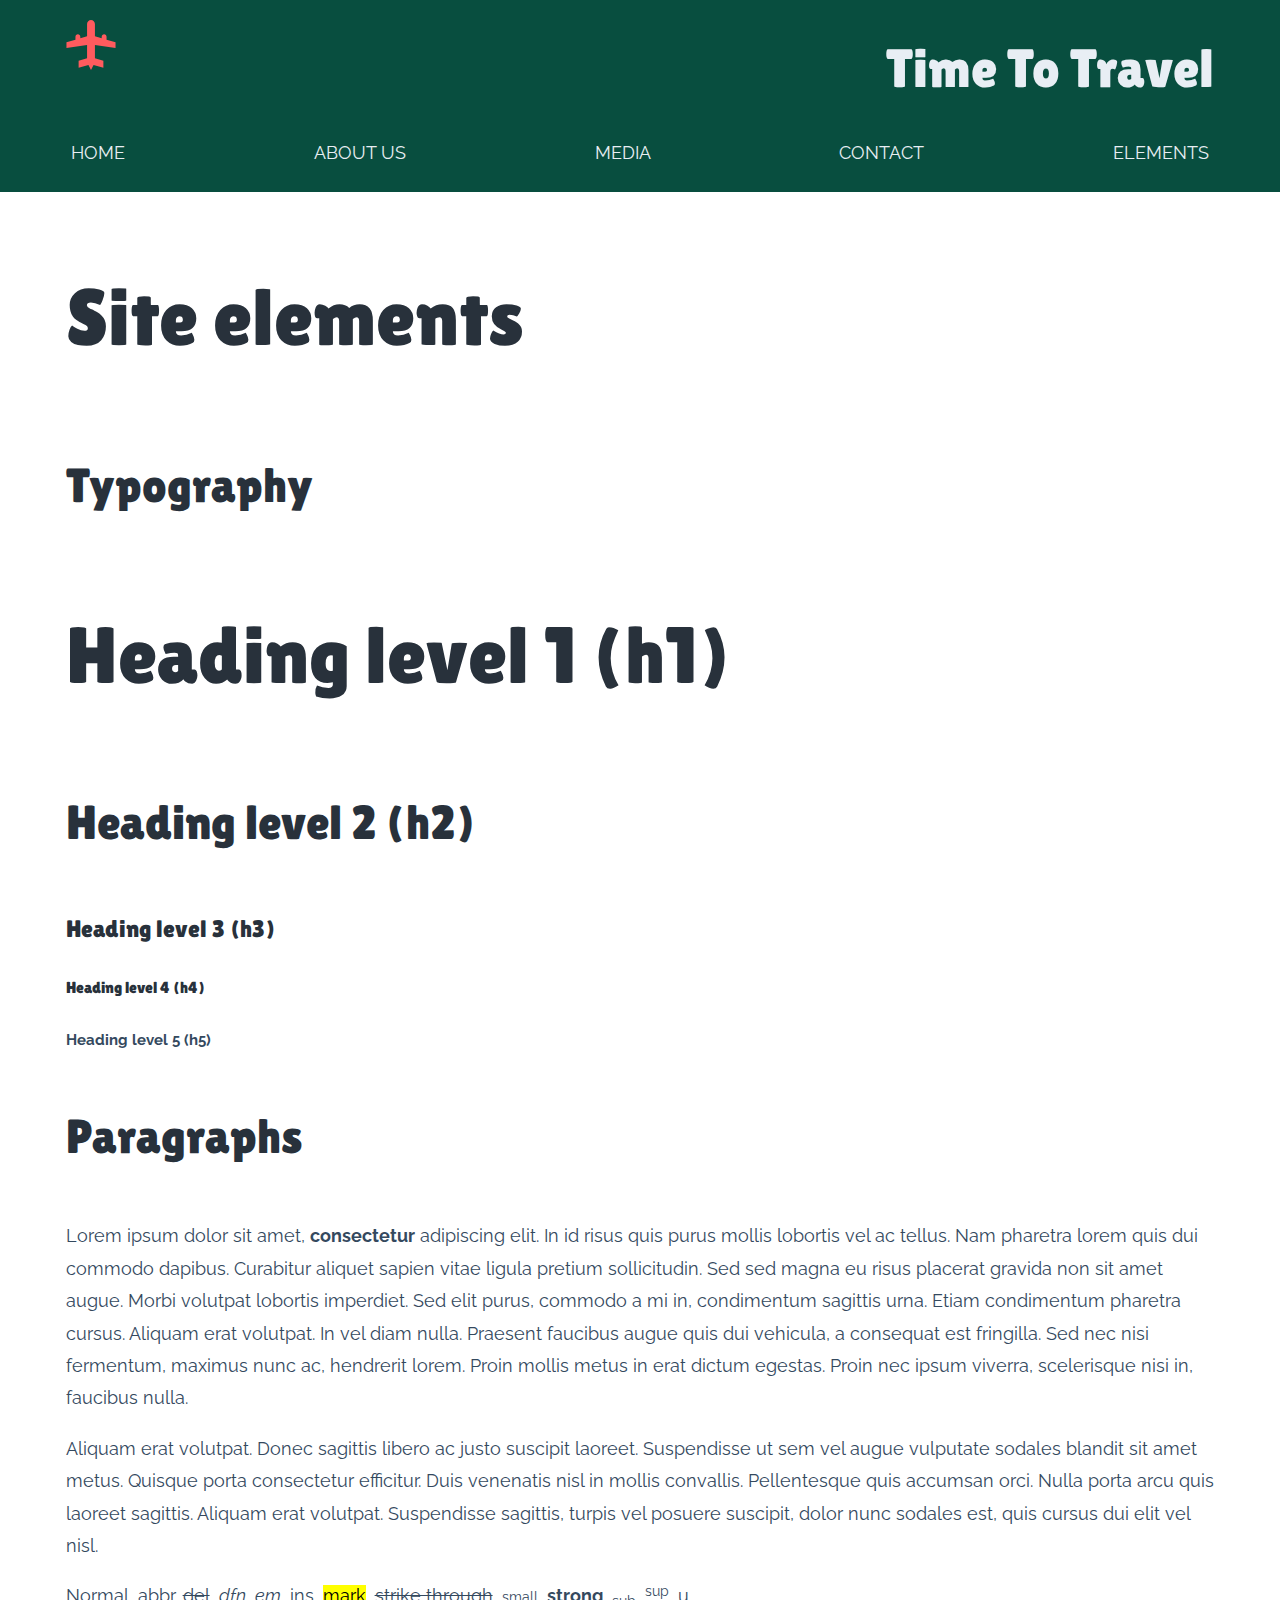
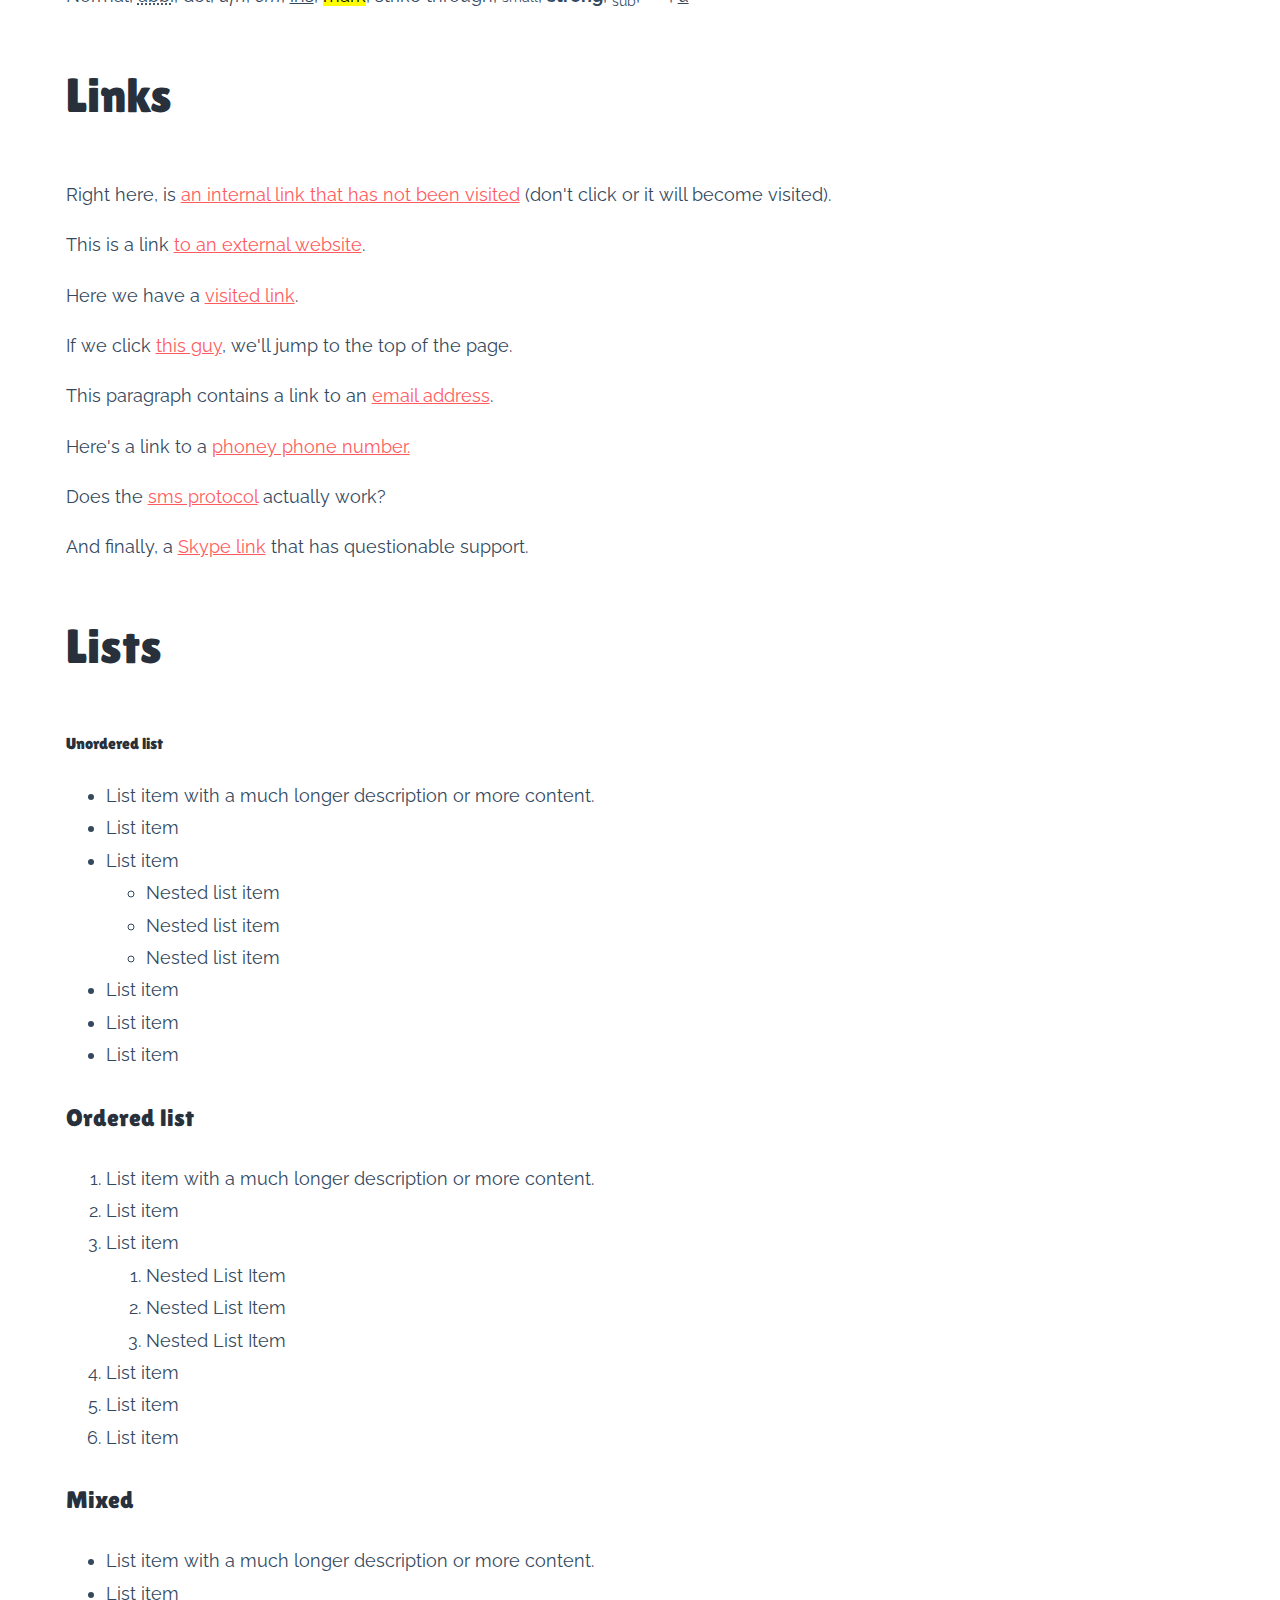
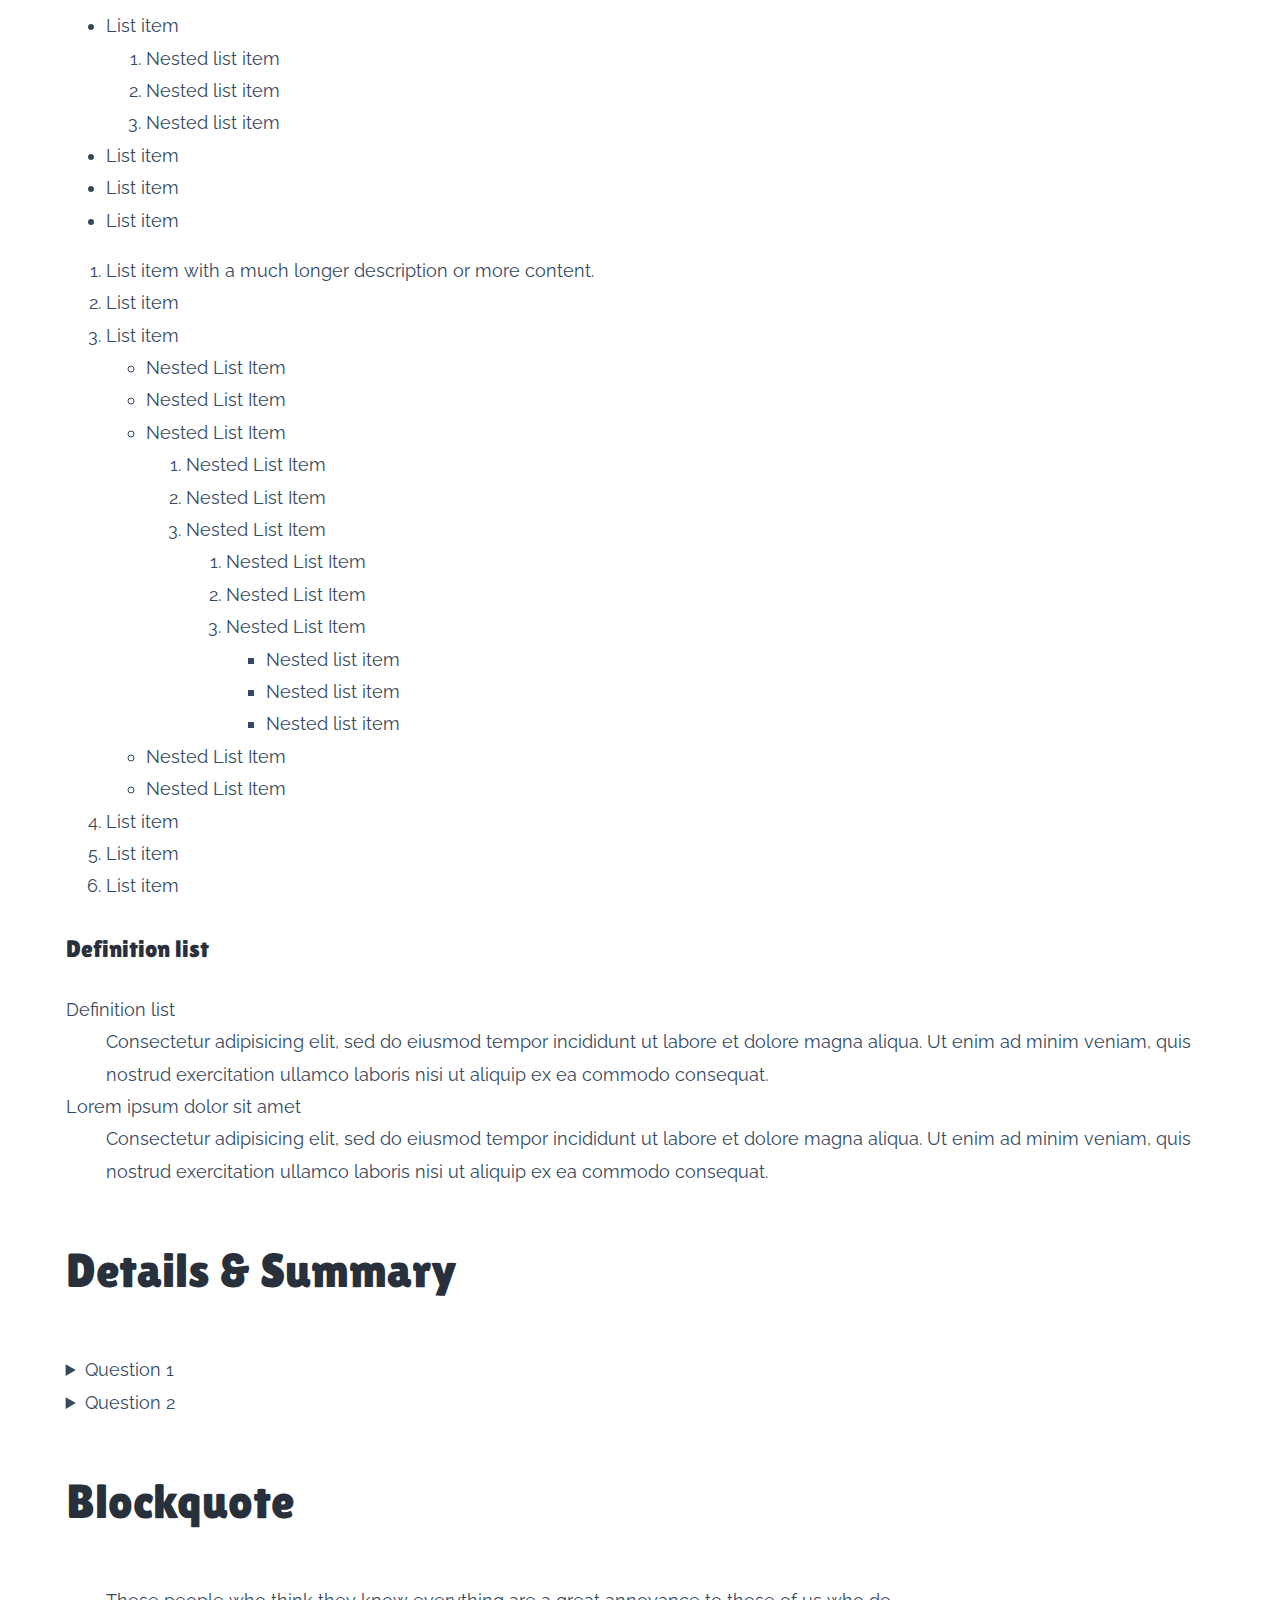
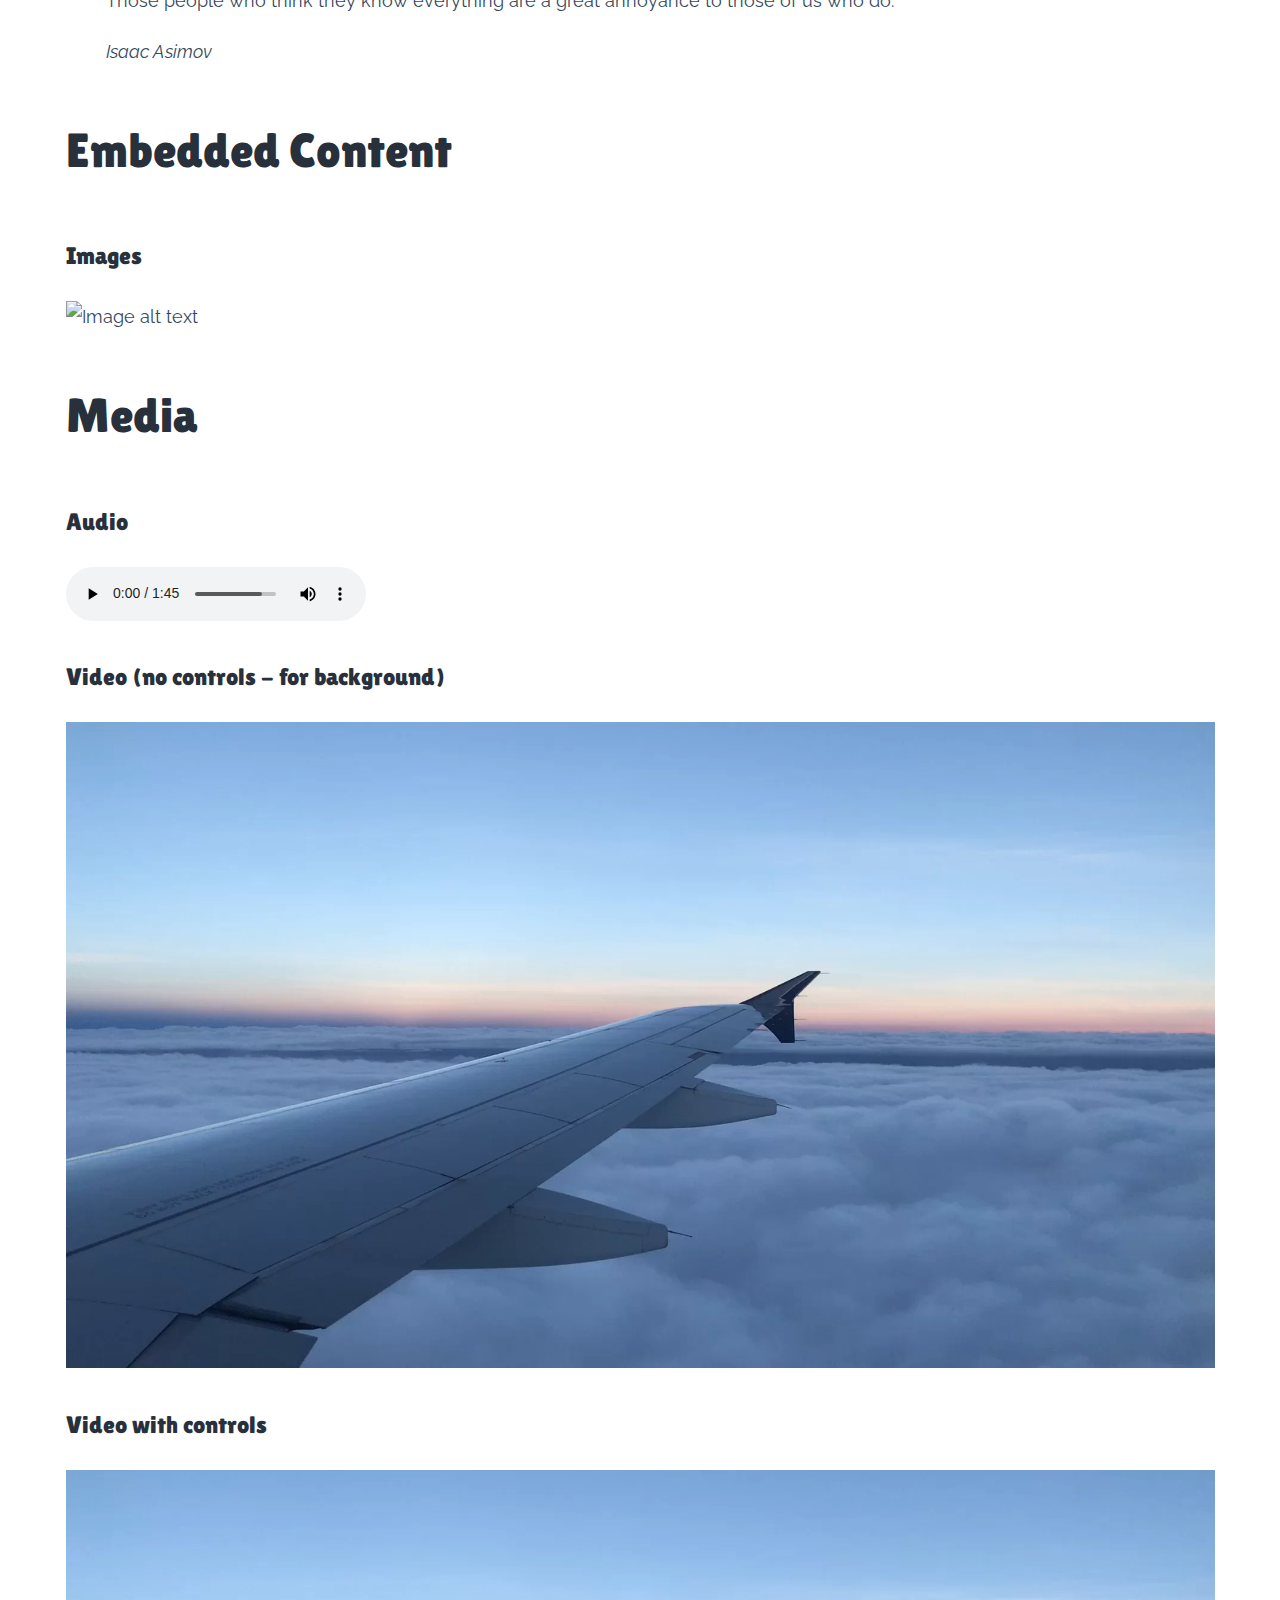
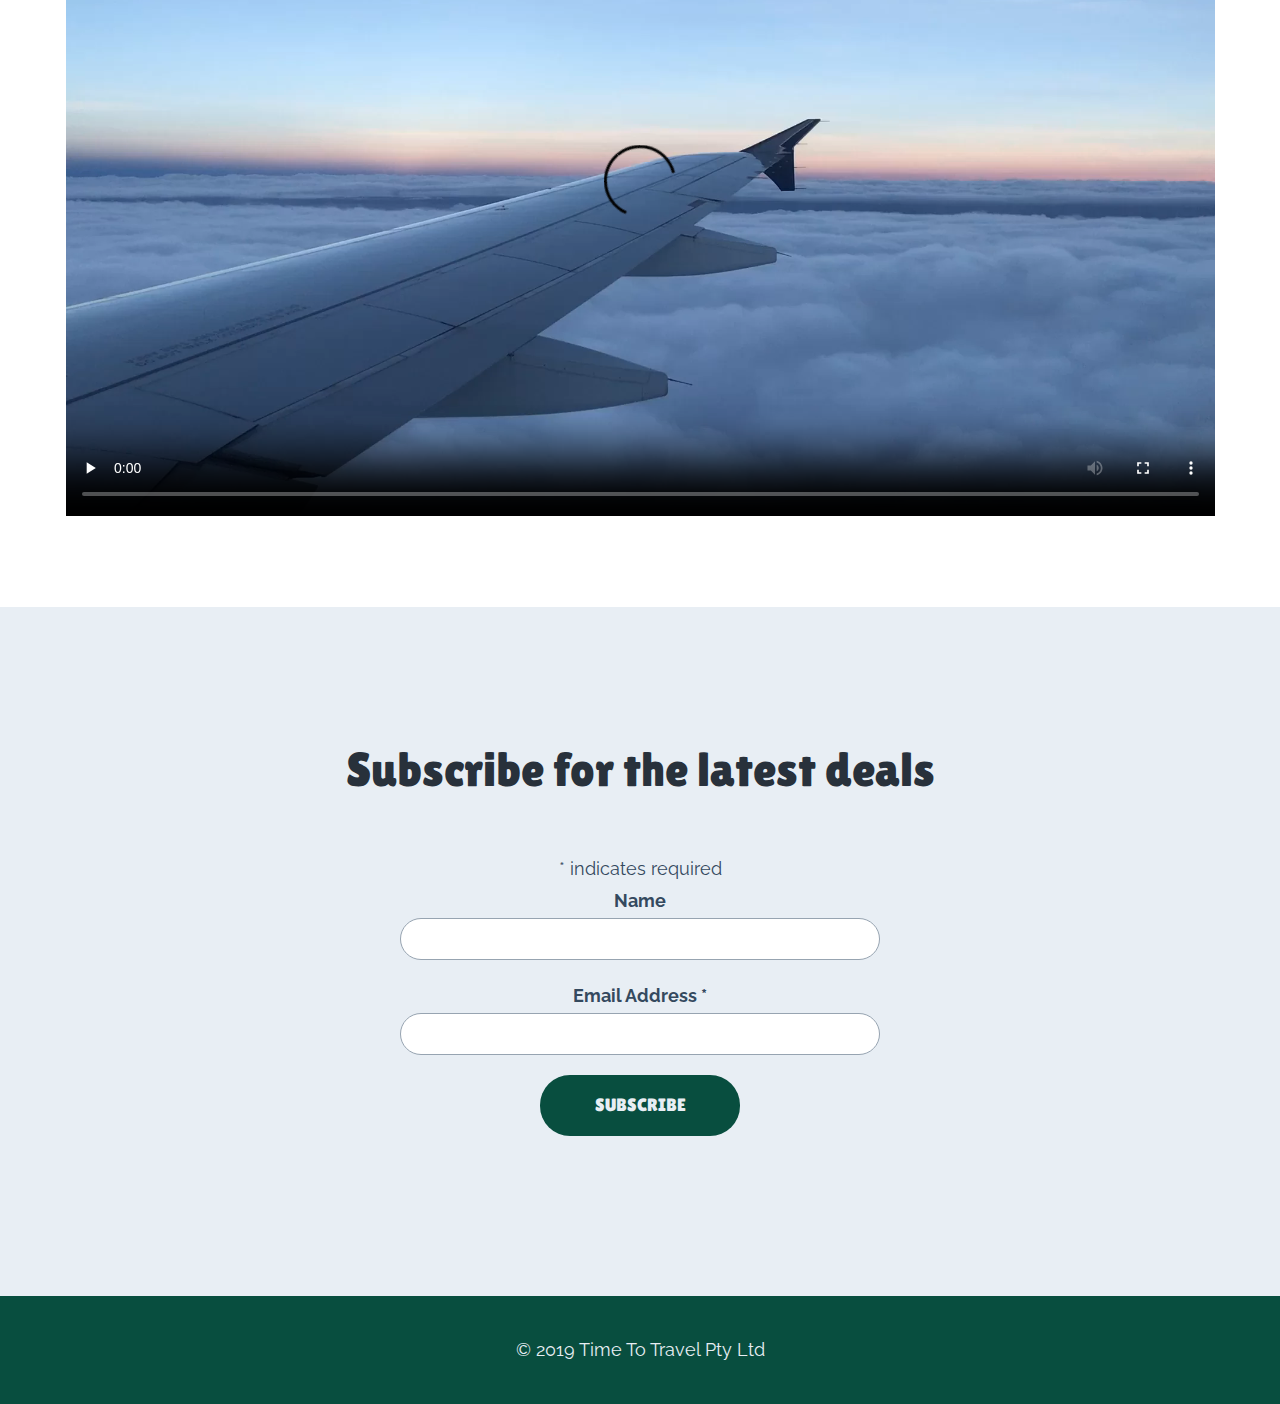
==== commit 5bca6880: "Added Navigation" ====
--- a/index.html
+++ b/index.html
@@ -37,6 +37,38 @@
             </div>
 
     </header>
+
+    <div class="navigation">
+        <button class="nav-prompt">Open Navigation</button>
+        <nav class="layout-wide nav-inner" aria-expanded="false">
+            <ul>
+                <li>
+                    <a href="index.html">Home</a>
+
+                </li>
+
+                <li>
+                    <a href="about.html">About Us</a>
+
+                </li>
+
+                <li>
+                    <a href="media.html">Media</a>
+
+                </li>
+                <li>
+                    <a href="Contact.html">Contact</a>
+
+                </li>
+                <li>
+                    <a href="elements.html">Elements</a>
+
+                </li>
+            </ul>
+
+
+    </div>
+
     <main>
 
         <section class="layout-wide">
--- a/resources/css/main.css
+++ b/resources/css/main.css
@@ -33,6 +33,16 @@
     --font-default:'Raleway', sans-serif;
   }
 
+@media screen and (min-width: 800px) {
+    :root {
+        --font-size-site-title:54px;
+        --font-size-page-title: 80px;
+        --font-size-section-title: 48px;
+
+        --padder: 2%;
+    }
+}
+
 /* ---------------------------- GLOBAL DEFAULTS */
 *{
     box-sizing: border-box;
@@ -124,7 +134,69 @@
     float: left;
 }
 
+
+
 /* ---------------------------- NAVIGATION */
+
+.navigation {
+    background-color: var(--alternative-bg-color);
+}
+
+.nav-prompt {
+    background-color: var(--alternative-bg-color);
+    color: var(--alternative-text-color);
+
+    clear: both;
+    display: block;
+
+    padding-top: var(--padder);
+    padding-bottom: var(--padder);
+
+    width:100%;
+
+    border: 0;
+    border-top: 1px solid var(--strong-text-color);
+    
+}
+
+.nav-inner {
+    margin-bottom: 0;
+}
+
+.nav-inner ul {
+    list-style: none;
+    padding: 0;
+    margin: 0;
+    text-align: center;
+}
+
+.nav-inner a {
+    text-transform: uppercase;
+    color: var(--alternative-text-color);
+    text-decoration: none;
+    
+    border-bottom: 1px solid var(--border-color);
+    
+    display: block;
+    padding: var(--spacer) 5px;
+}
+
+@media screen and (min-width: 800px){
+
+    .nav-prompt {
+        display:none;
+
+    }
+
+    .nav-inner ul {
+        display:flex;
+        justify-content: space-between;
+    }
+
+    .nav-inner a {
+        border-bottom:2px solid transparent;
+    }
+}
 
 /* ---------------------------- FOOTER */
 
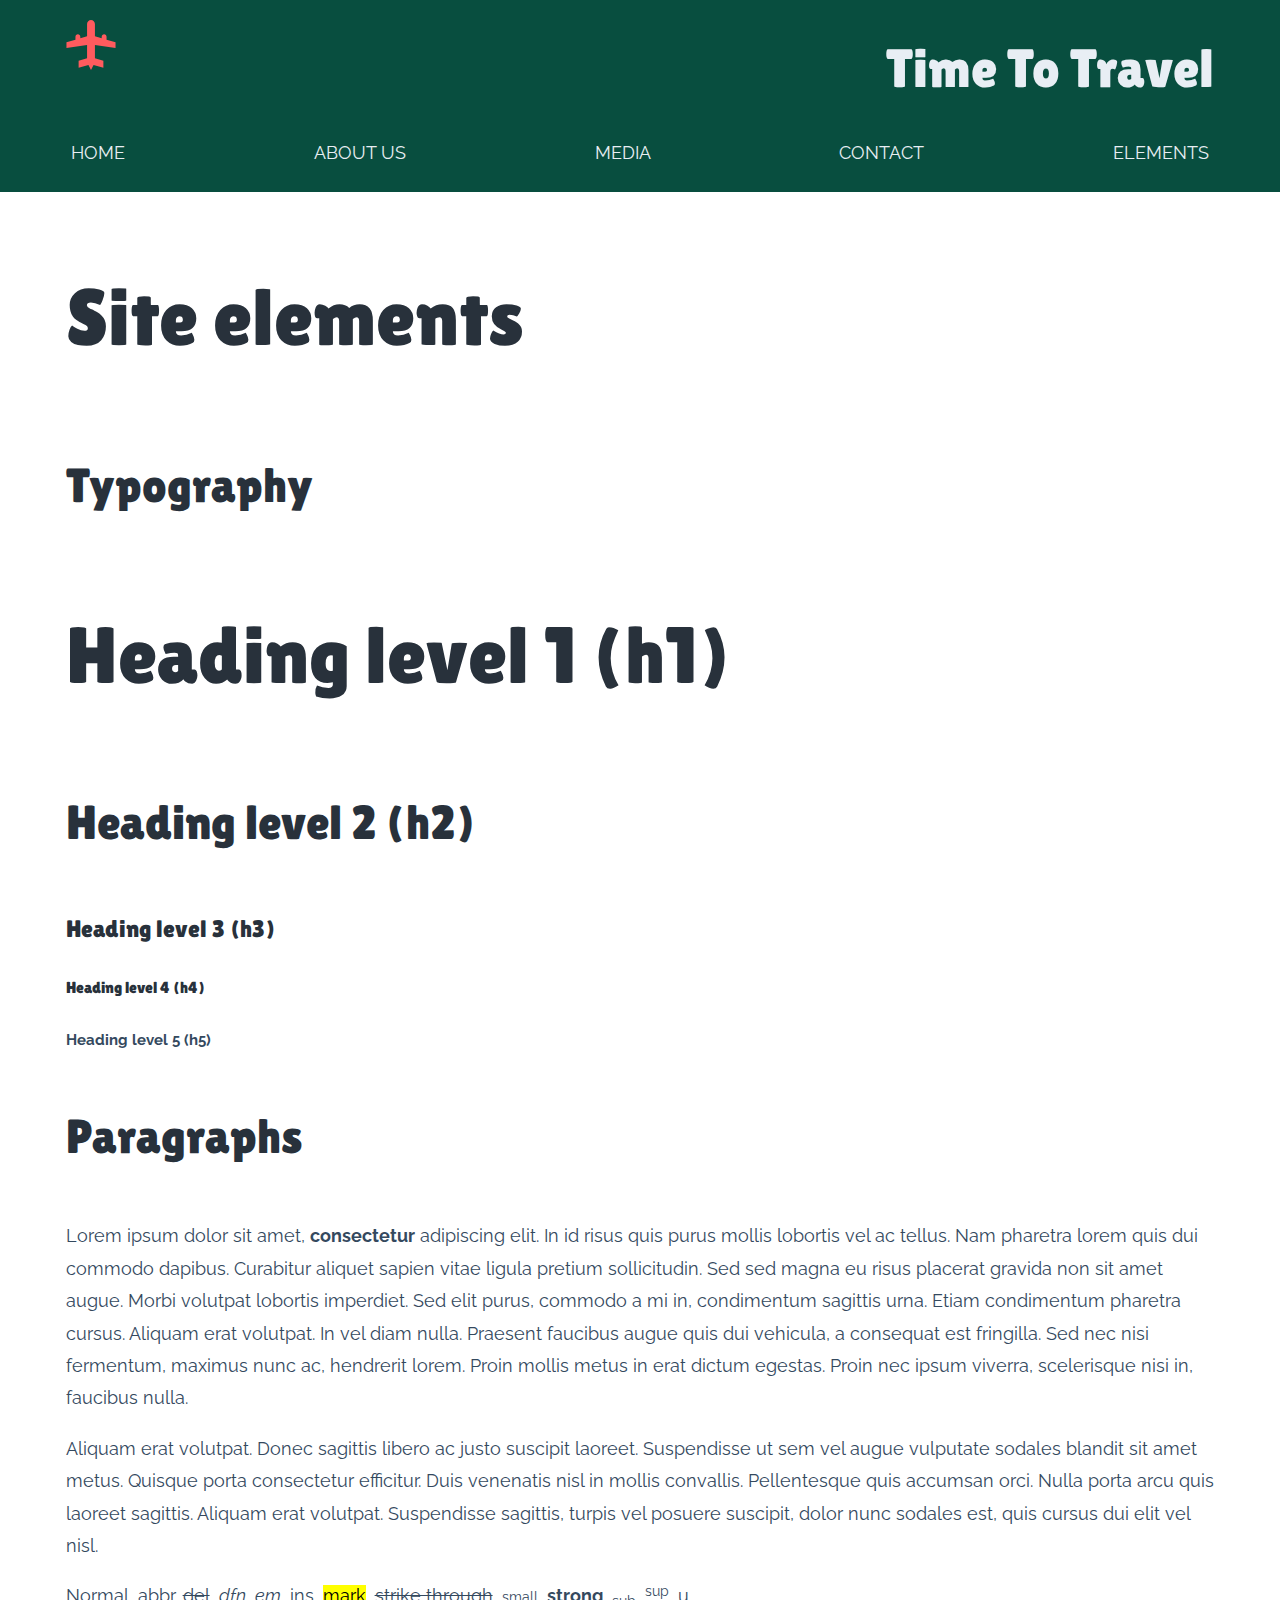
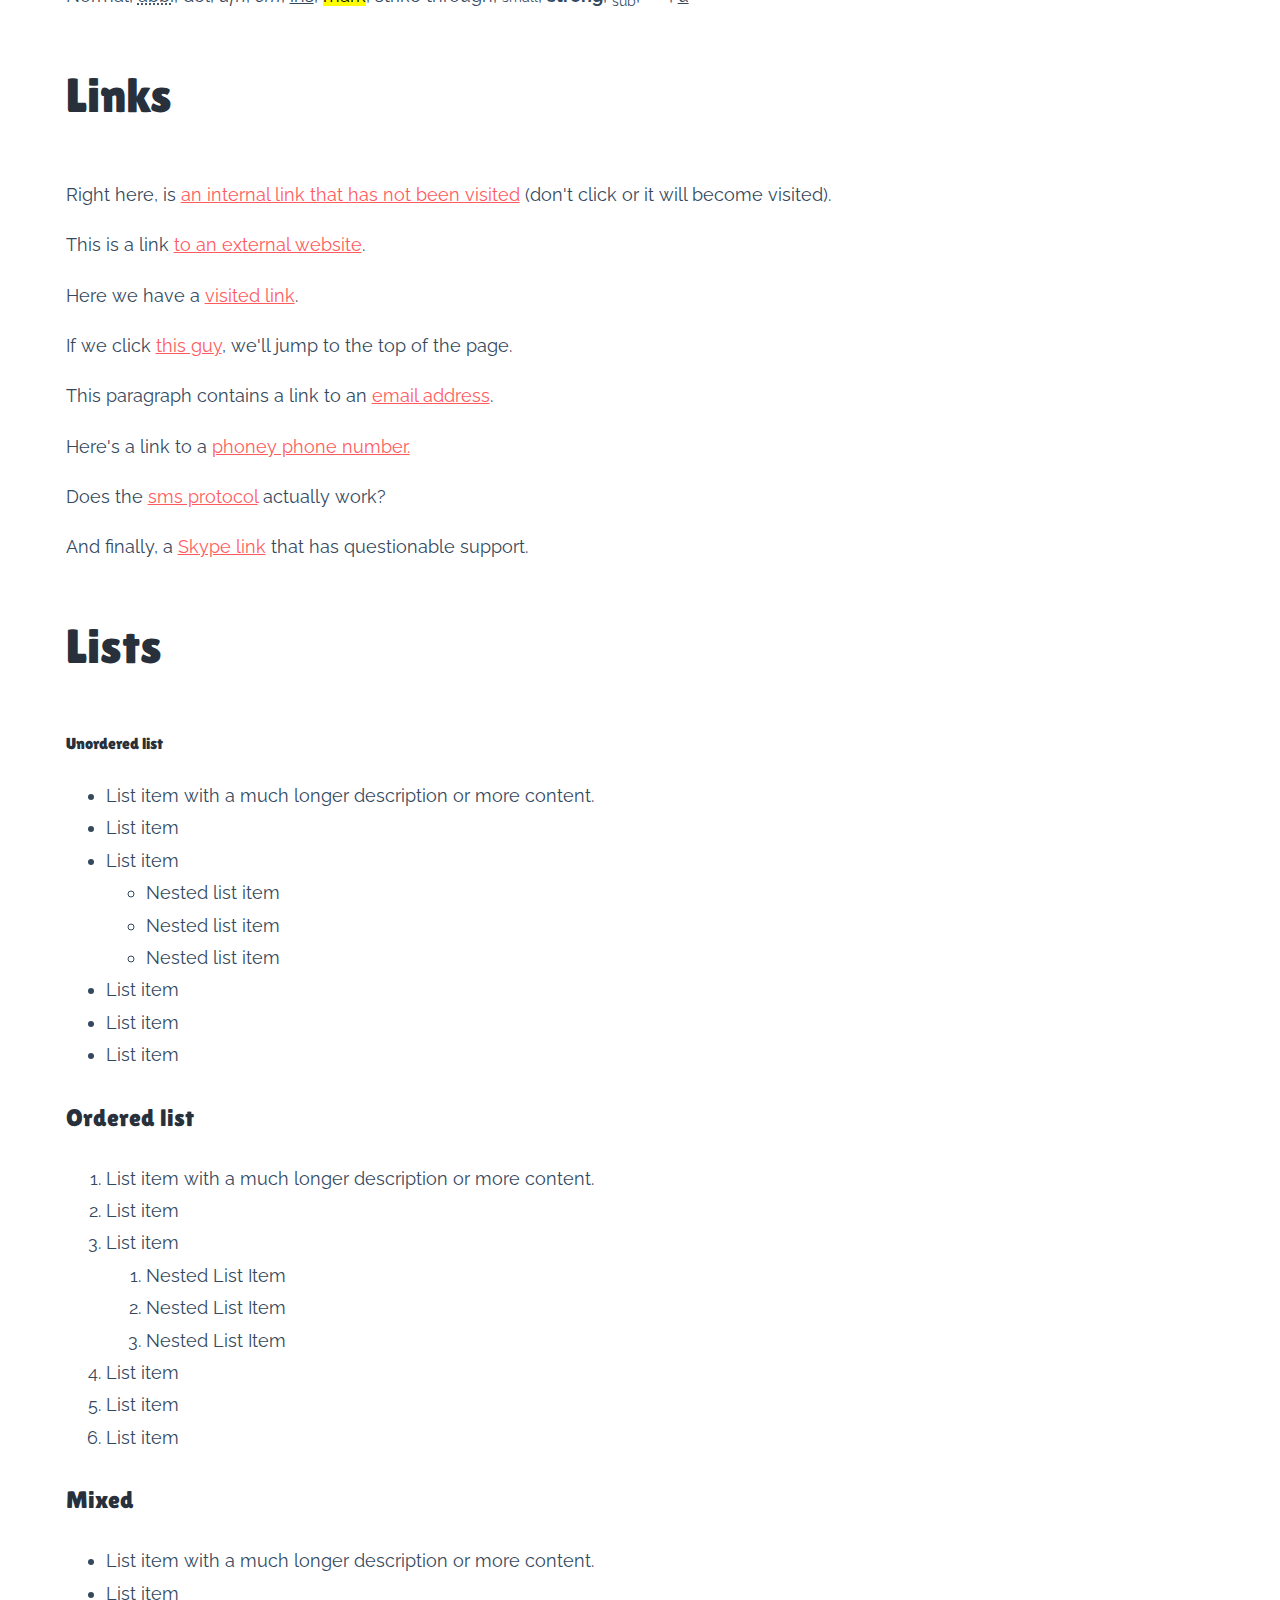
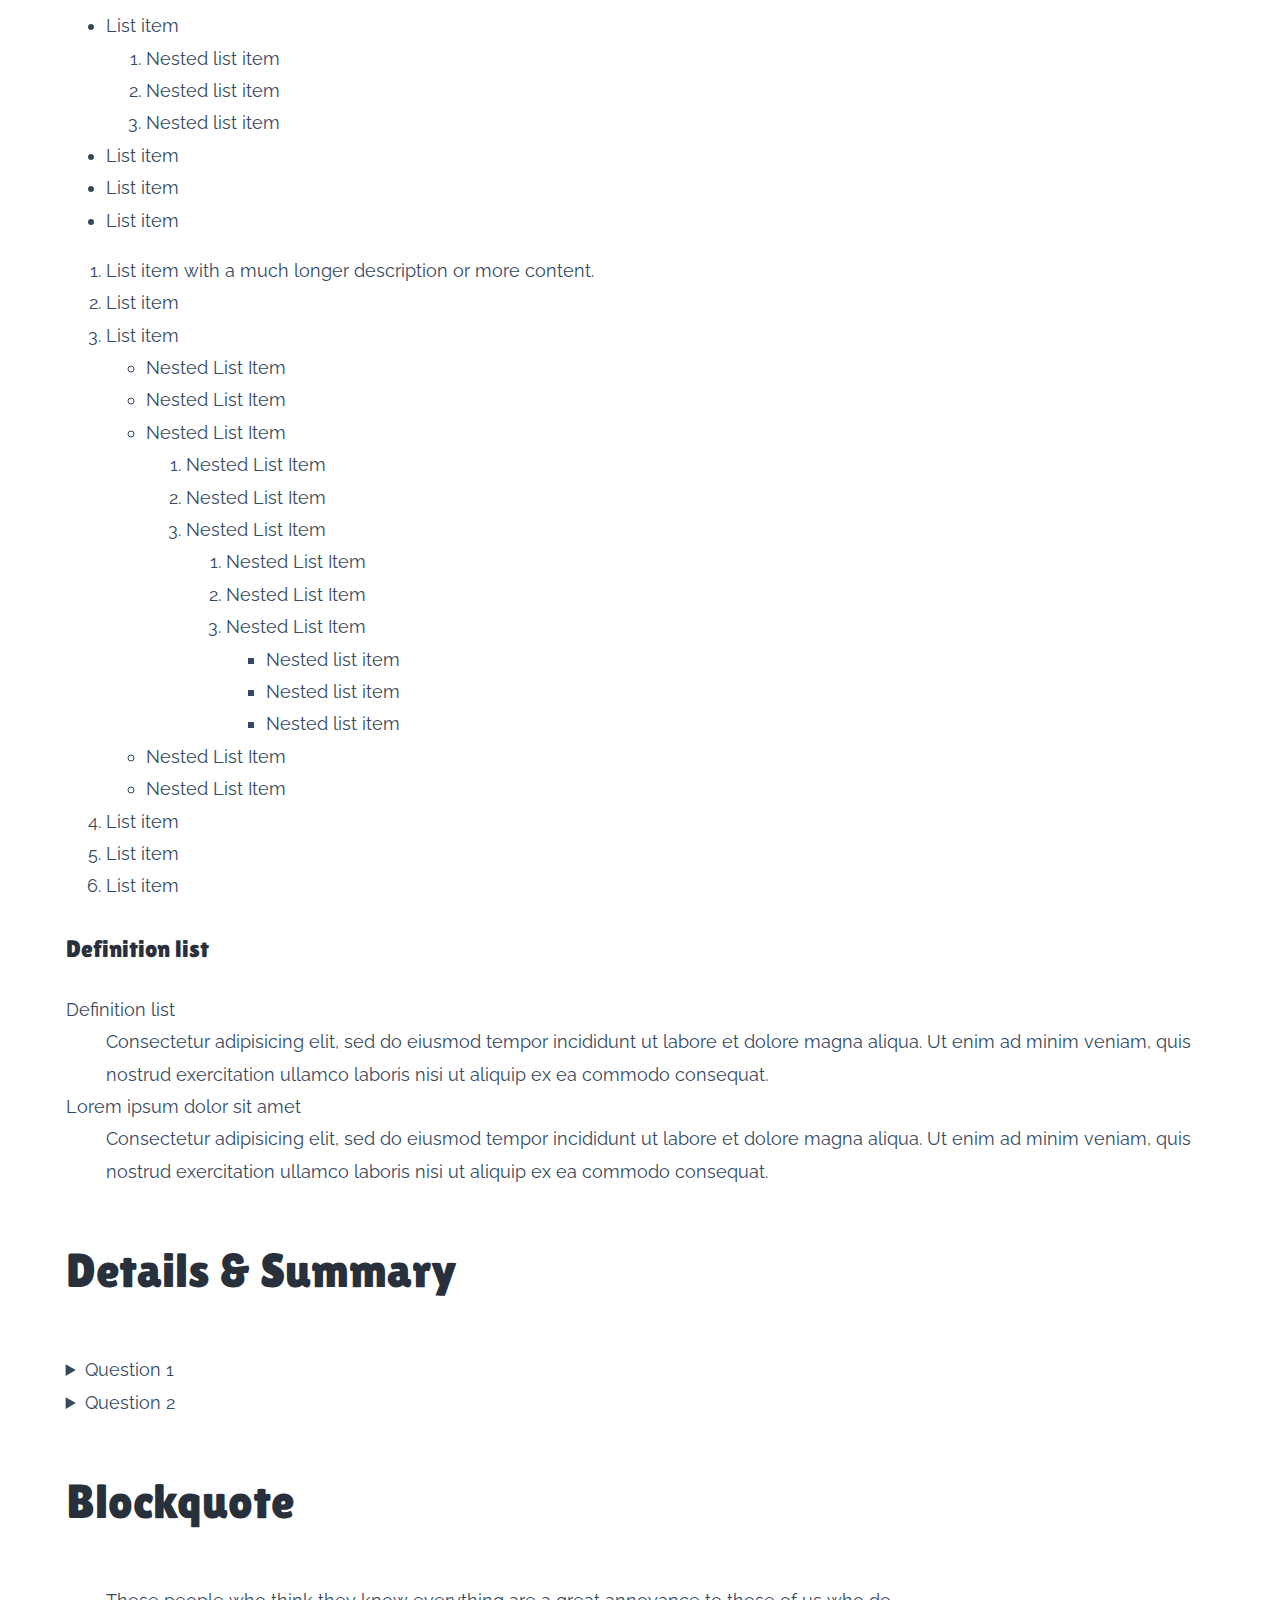
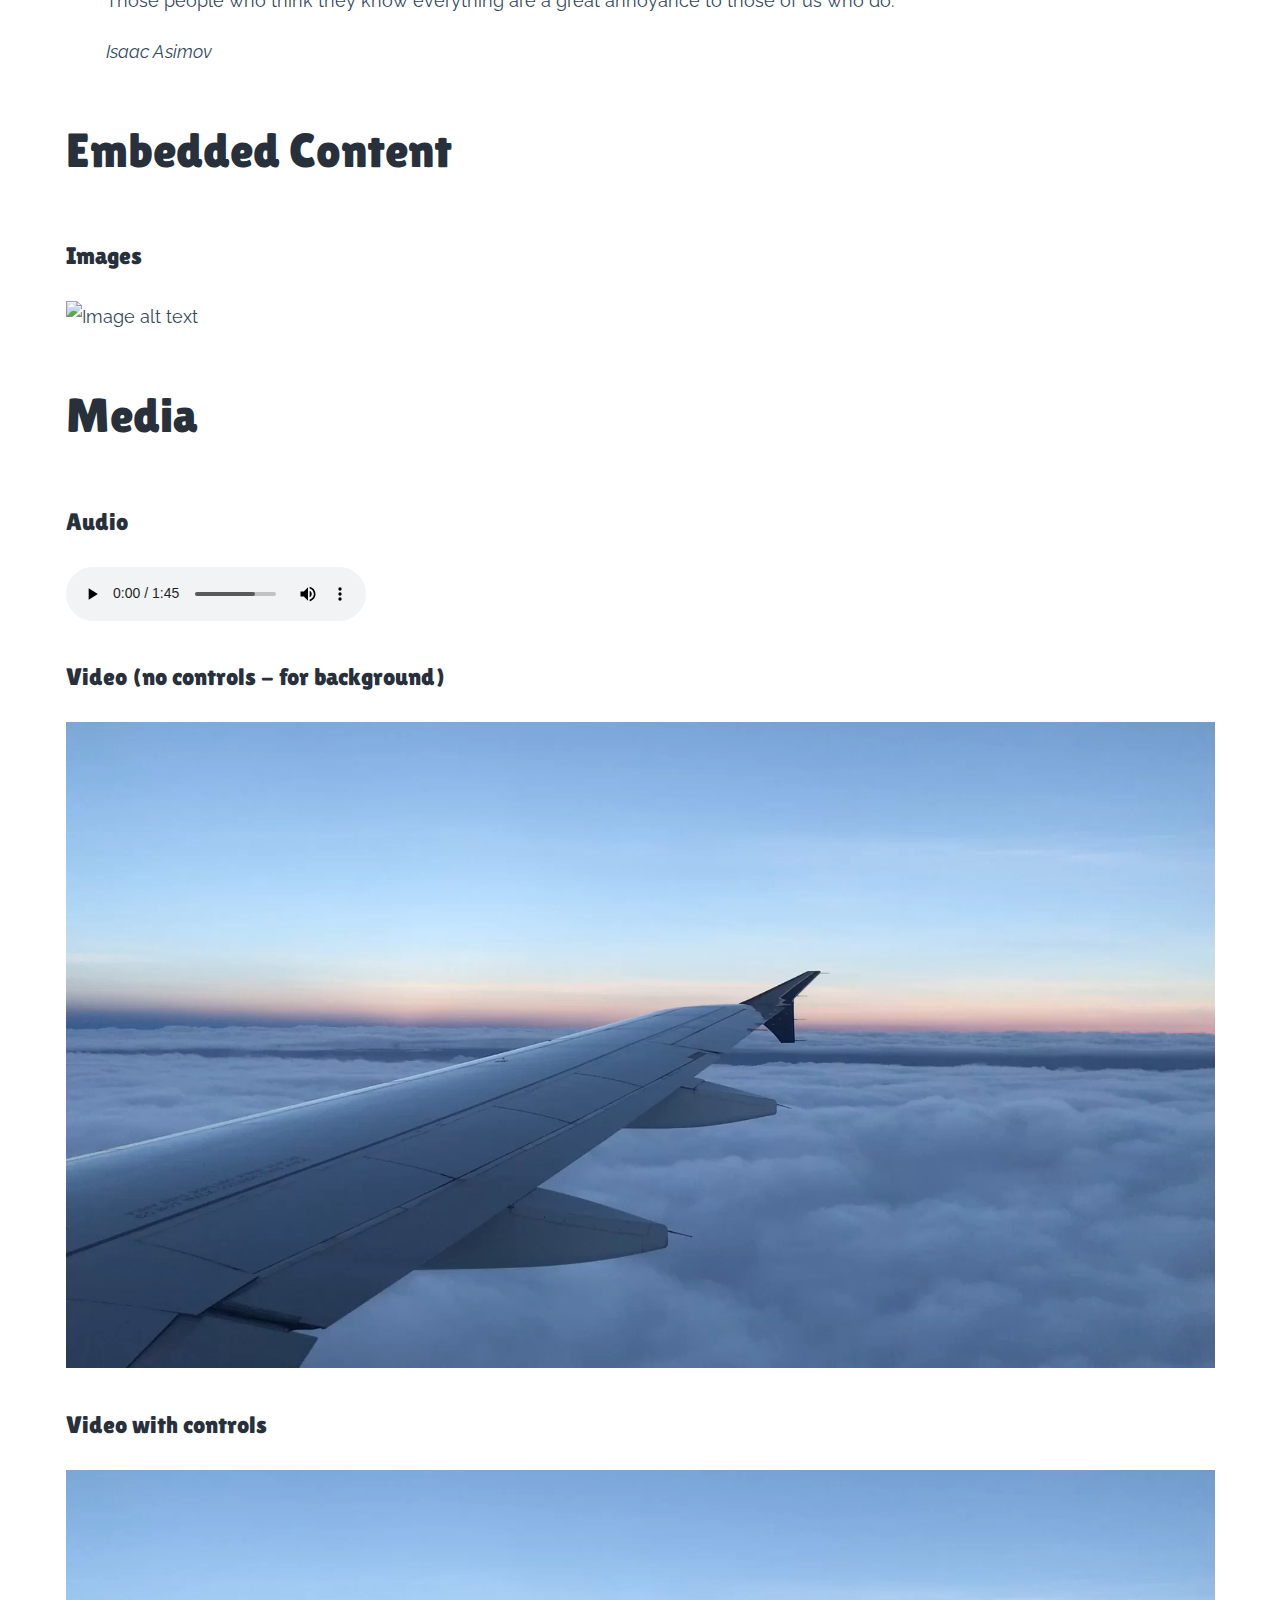
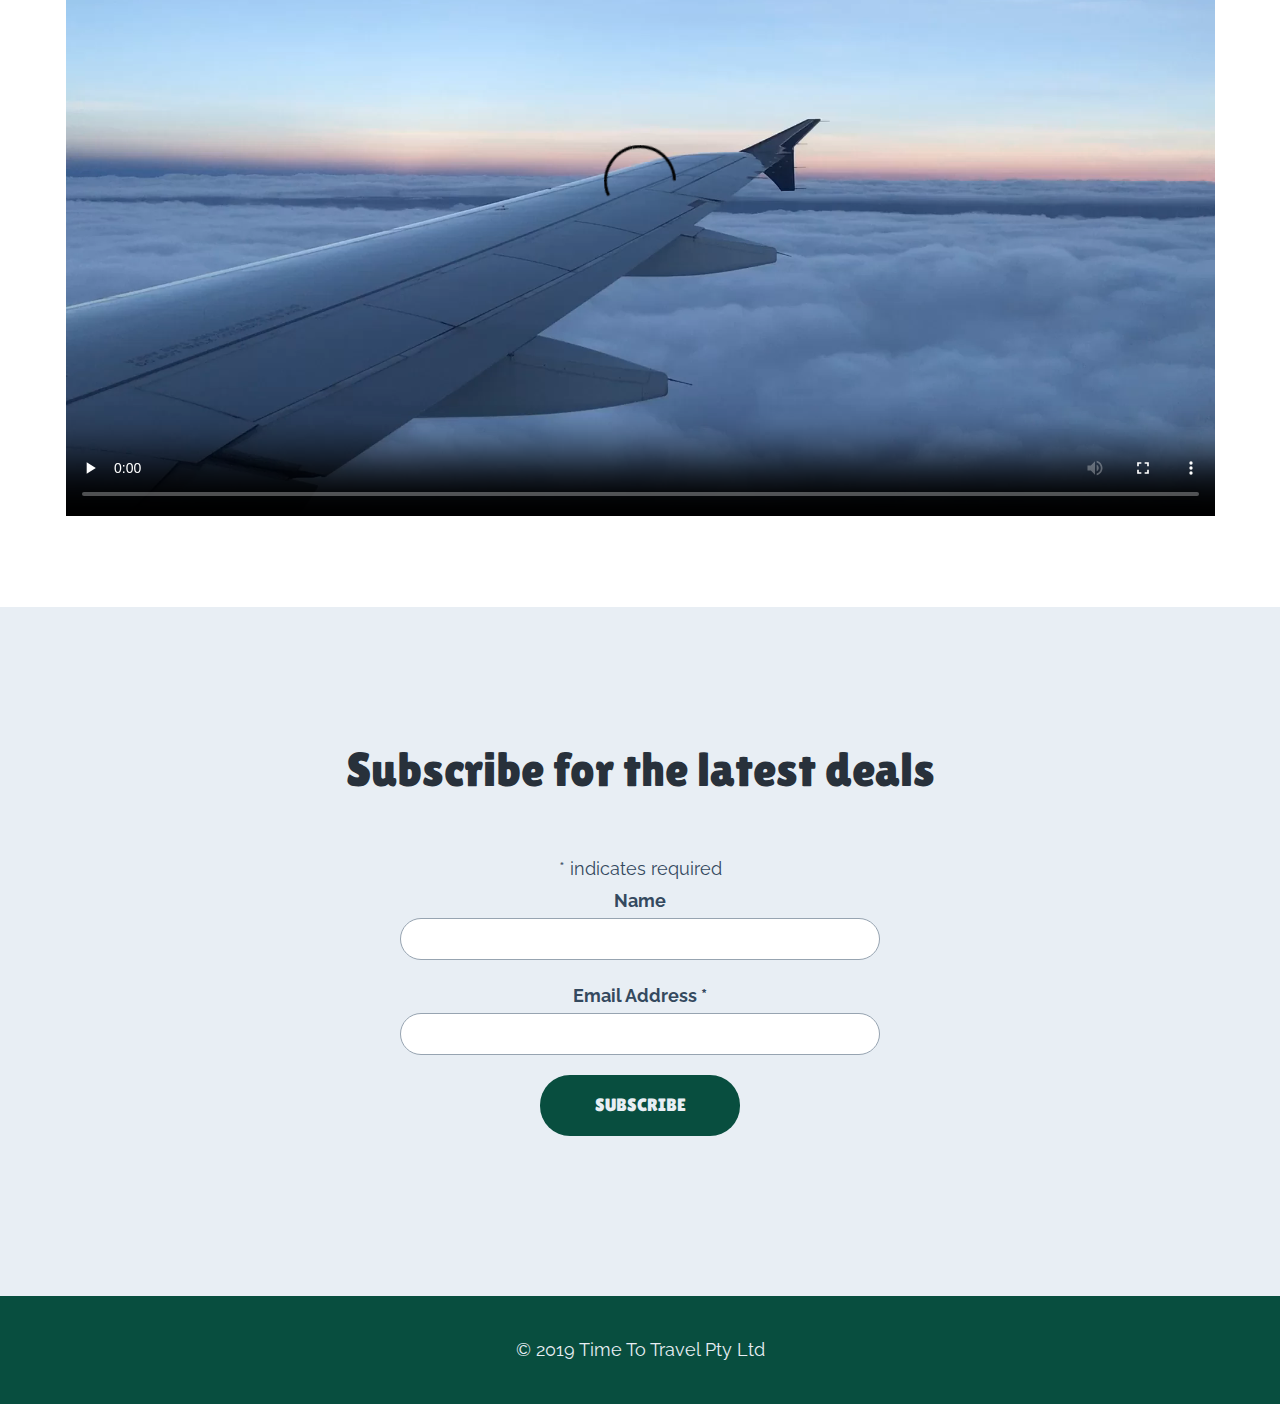
==== commit 9f726c73: "JS for Navigation" ====
--- a/index.html
+++ b/index.html
@@ -402,10 +402,13 @@
     </footer>
 
     <!--any JavaScripts should go here at bottom of the page-->
+   
     <script src="resources/js/css-var-polyfill.js"></script>
+    <script src="resources/js/jquery.js"></script>
     <script src="resources/js/scripts.js"></script>
 
 
+
 </body>
 
 </html>--- a/resources/css/main.css
+++ b/resources/css/main.css
@@ -198,6 +198,21 @@
     }
 }
 
+@media screen and (max-width:800px) {
+    .nav-inner {
+        overflow: hidden;
+        transition: var(--transition-time);
+    }
+
+    .nav-inner[aria-expanded='false'] {
+        max-height: 0;
+    }
+
+    .nav-inner[aria-expanded="true"]{
+        max-height: 100vh;
+    }
+}
+
 /* ---------------------------- FOOTER */
 
 footer {
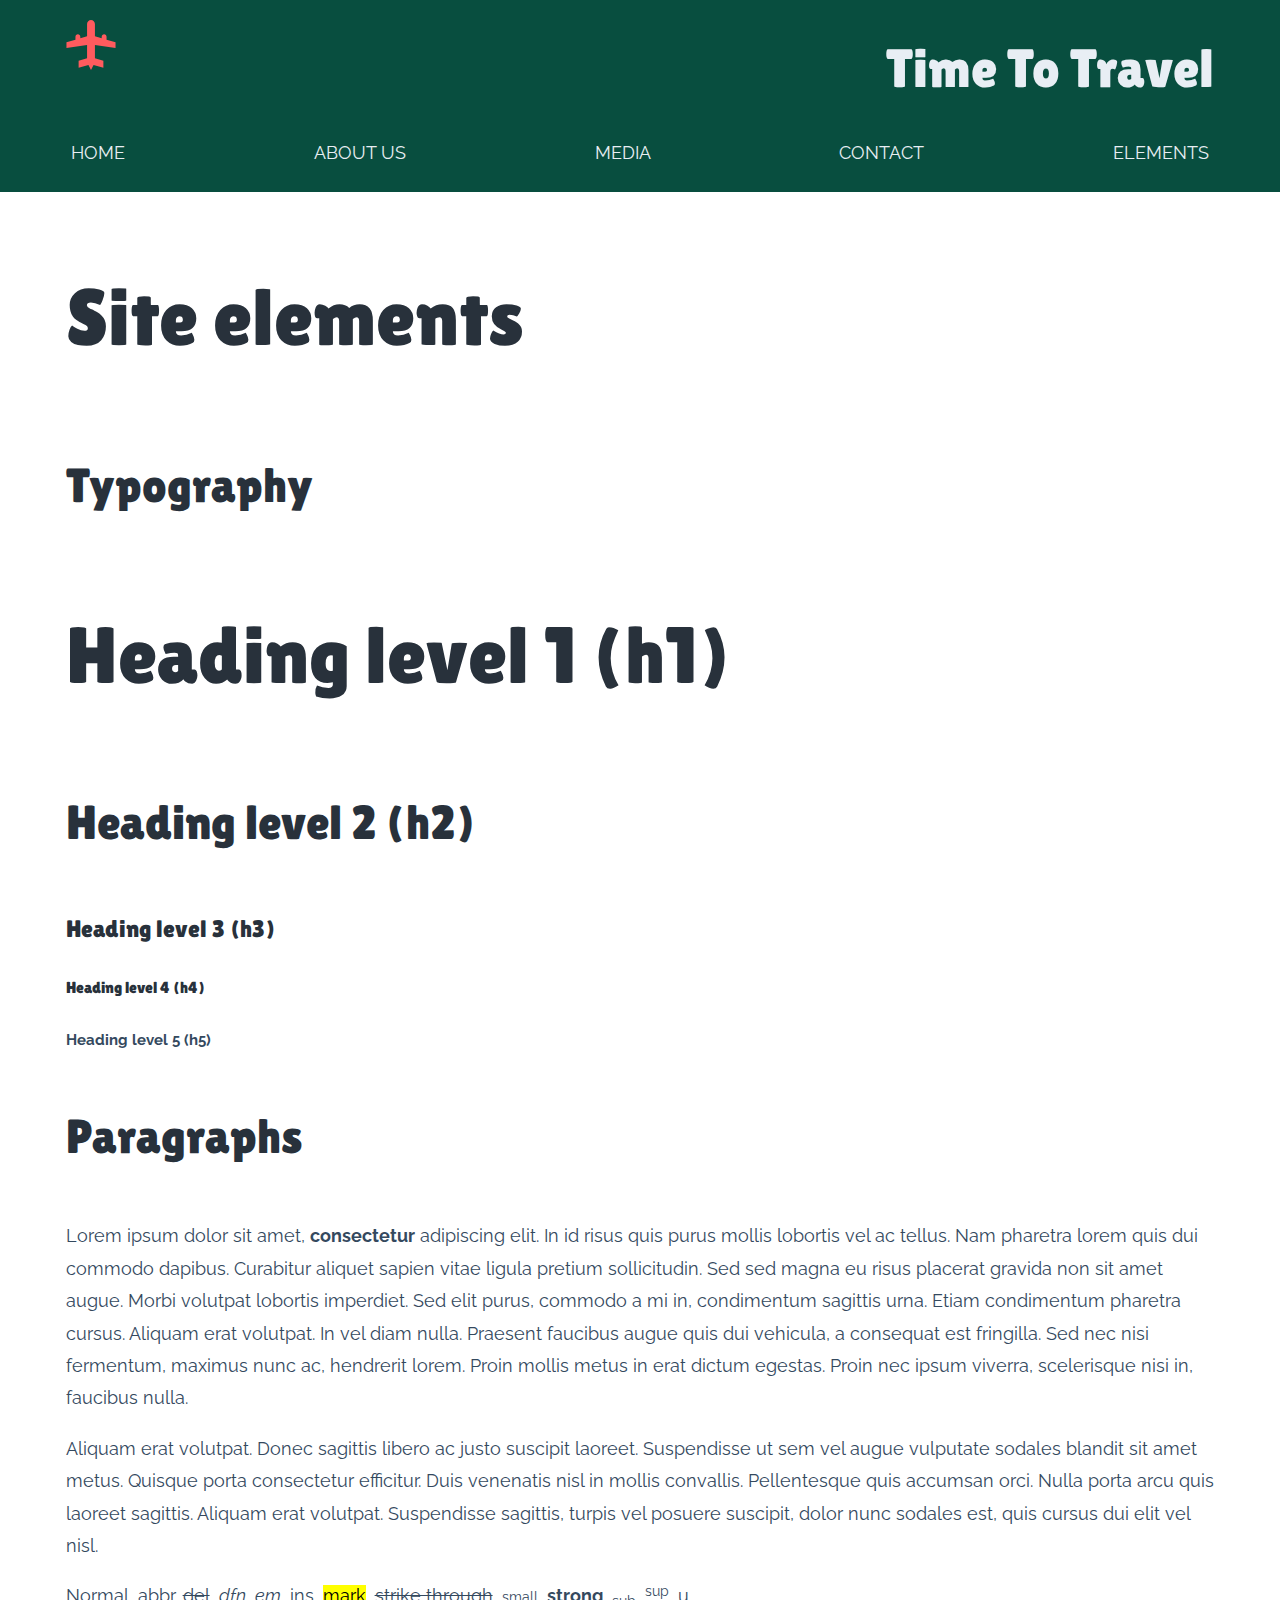
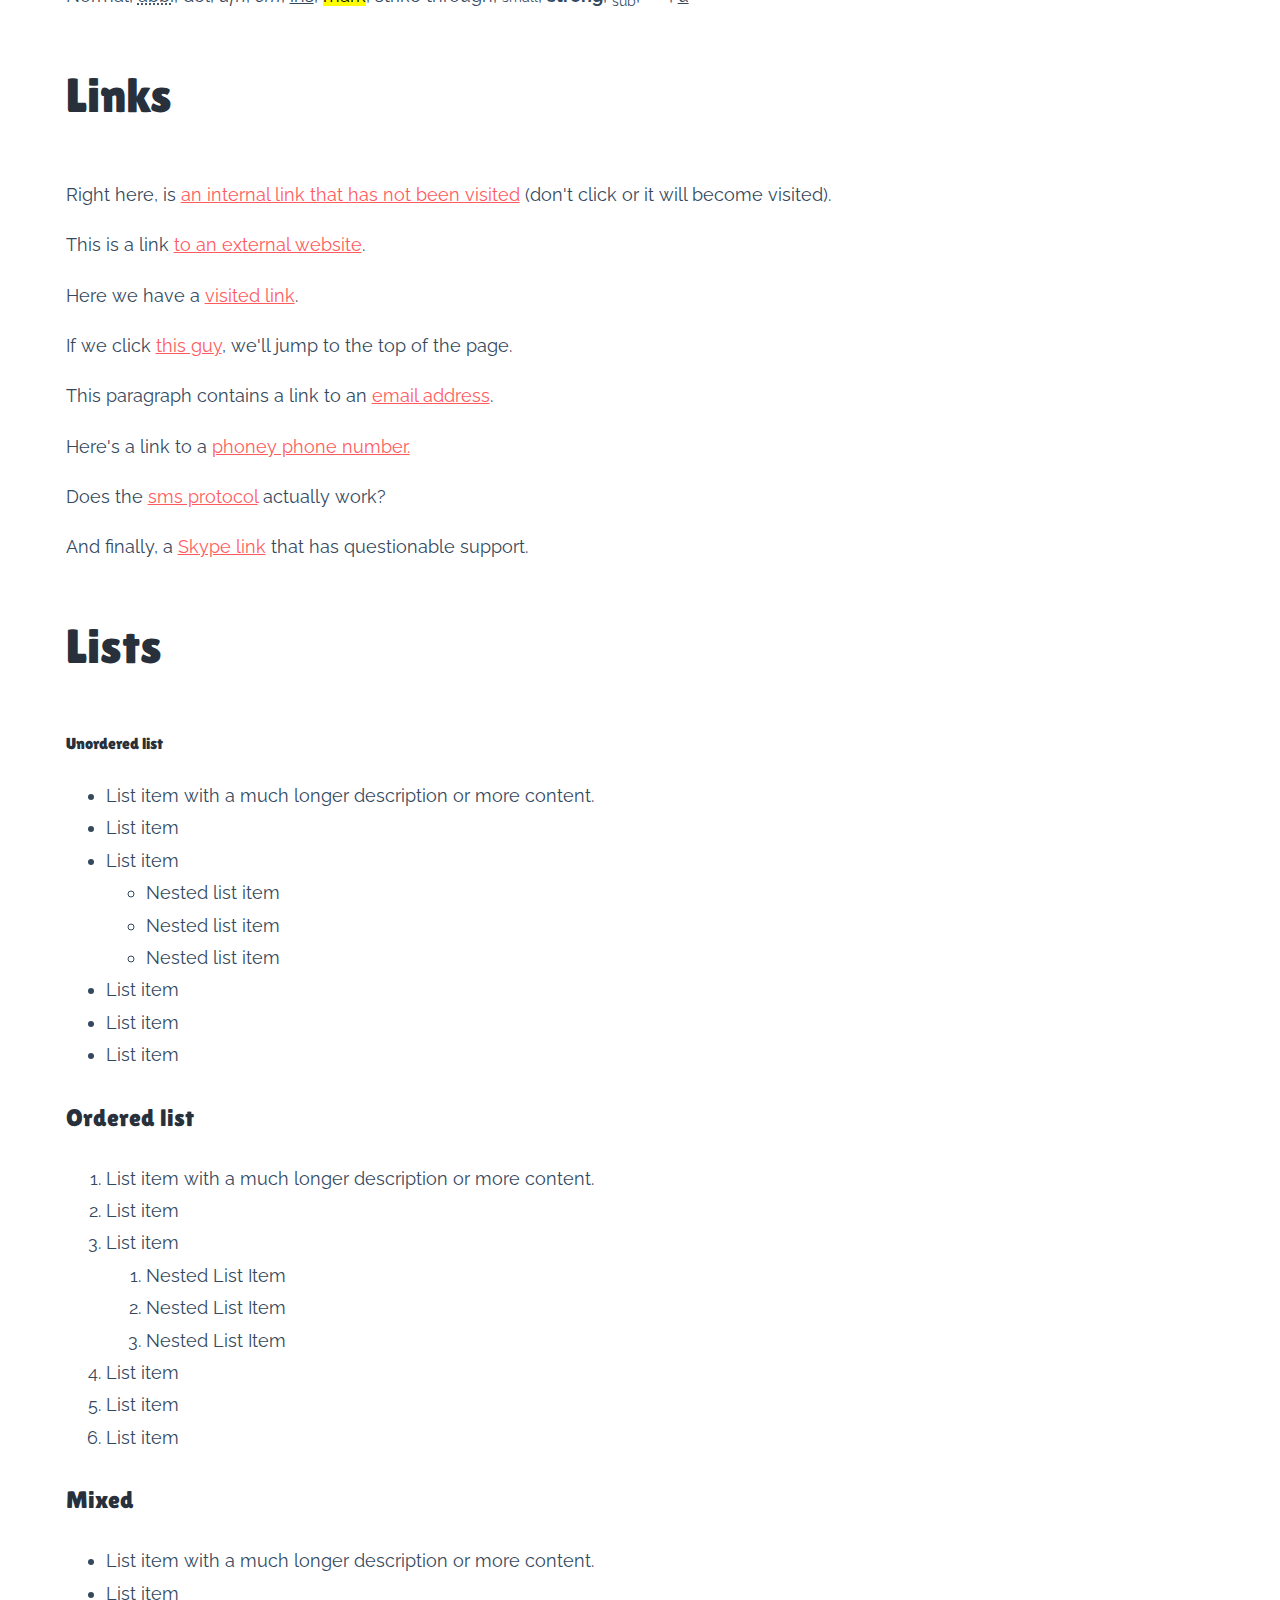
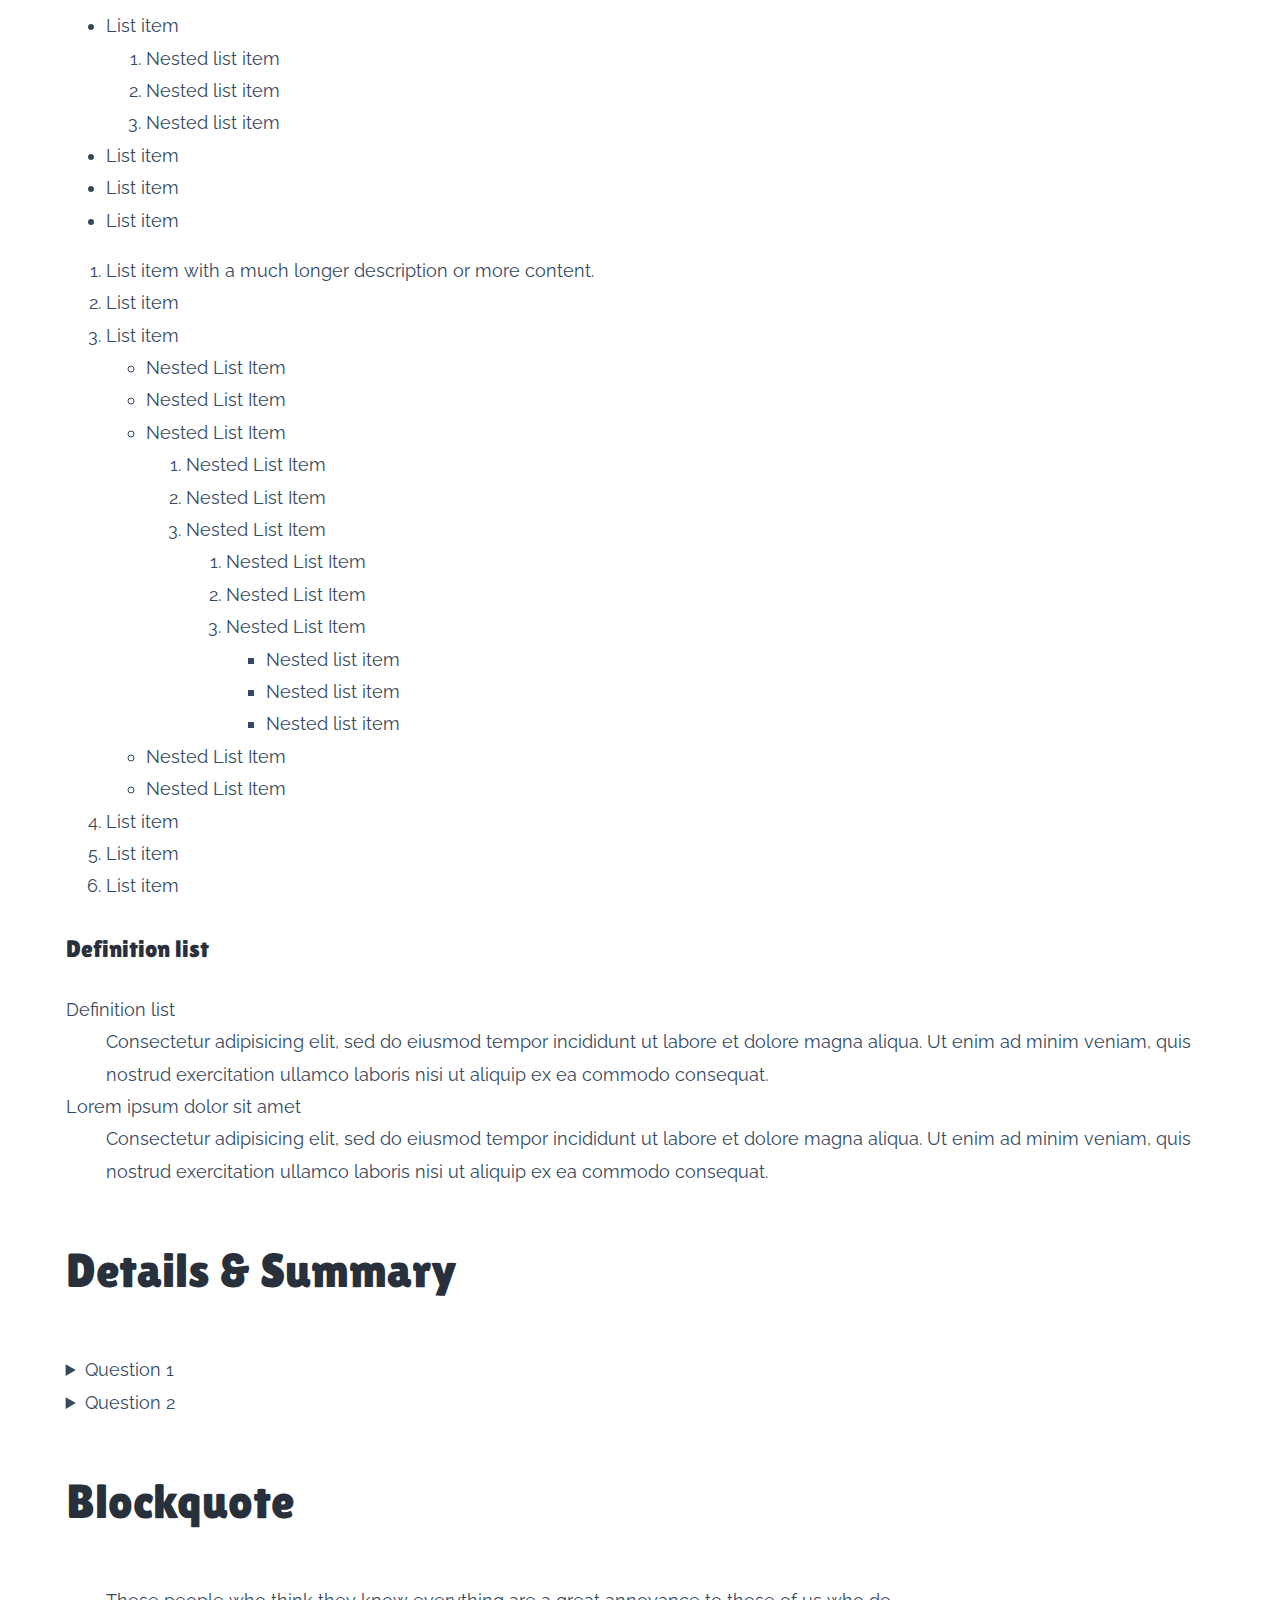
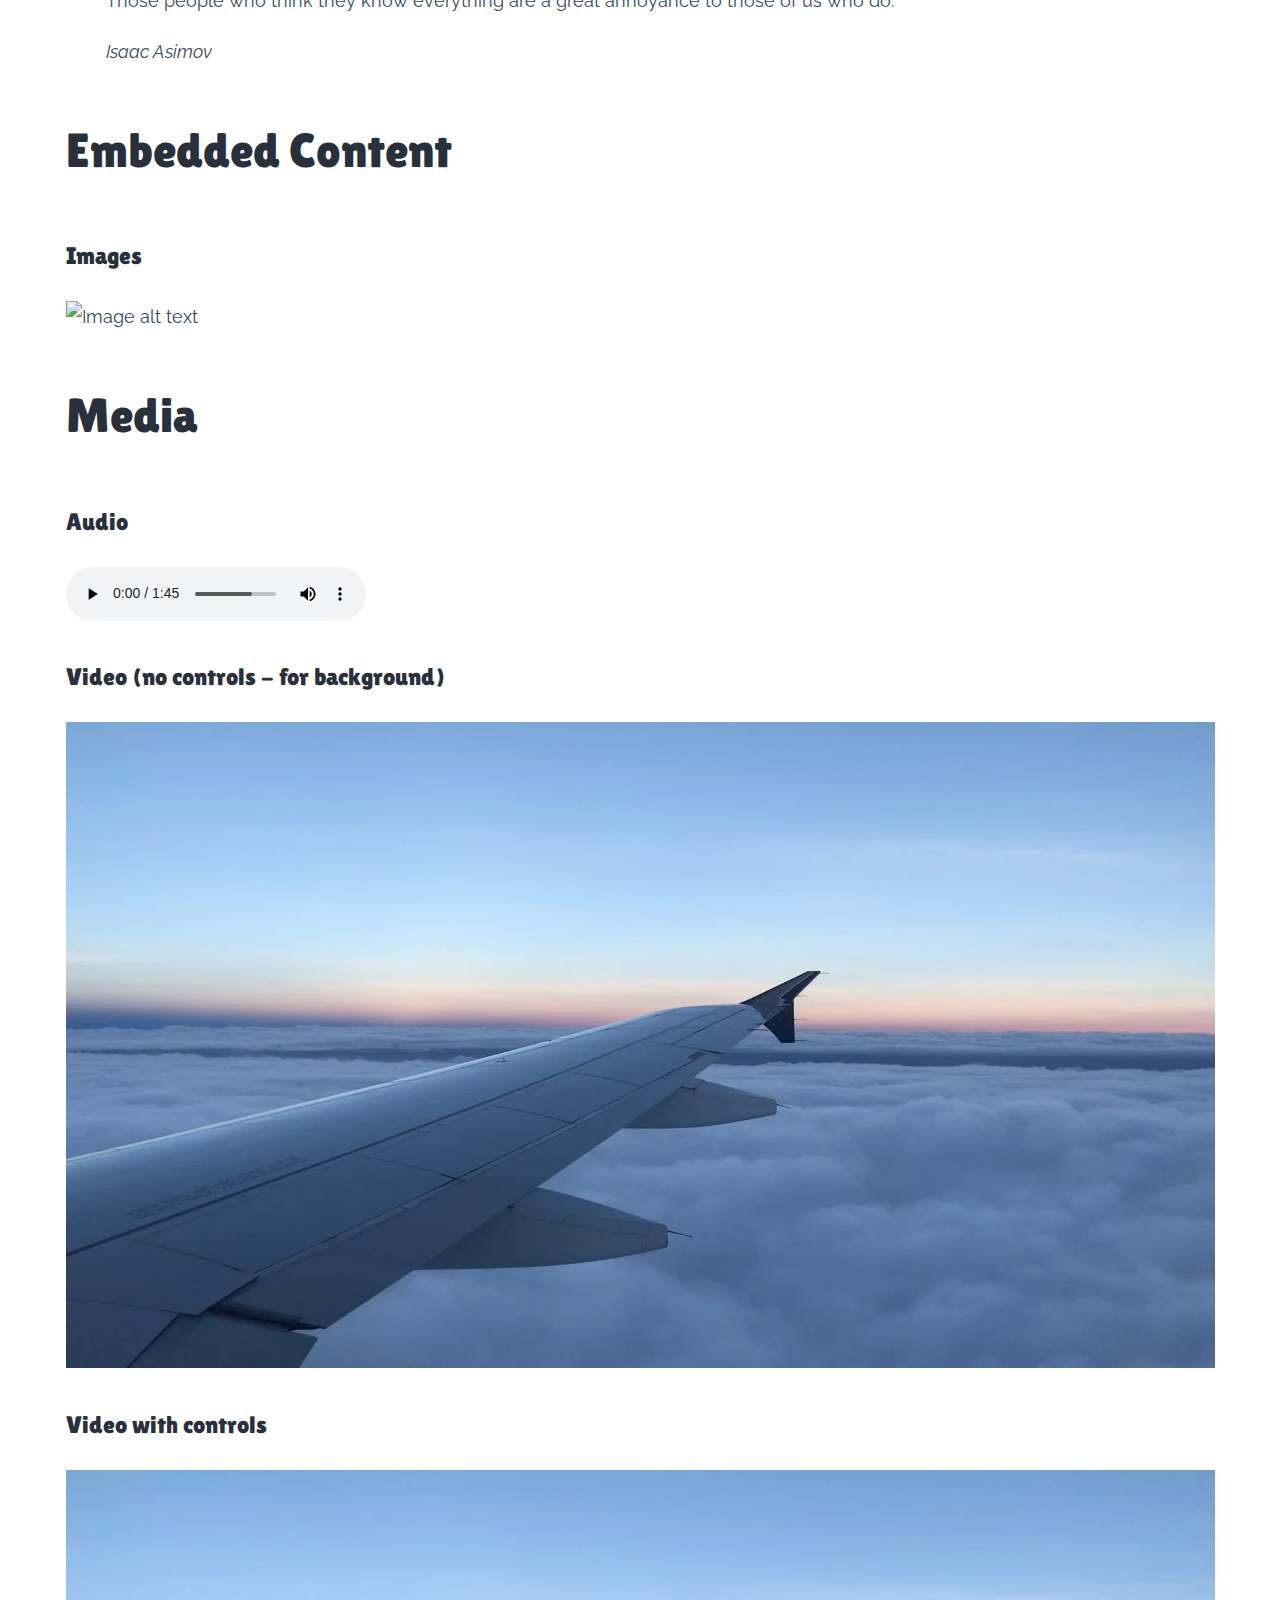
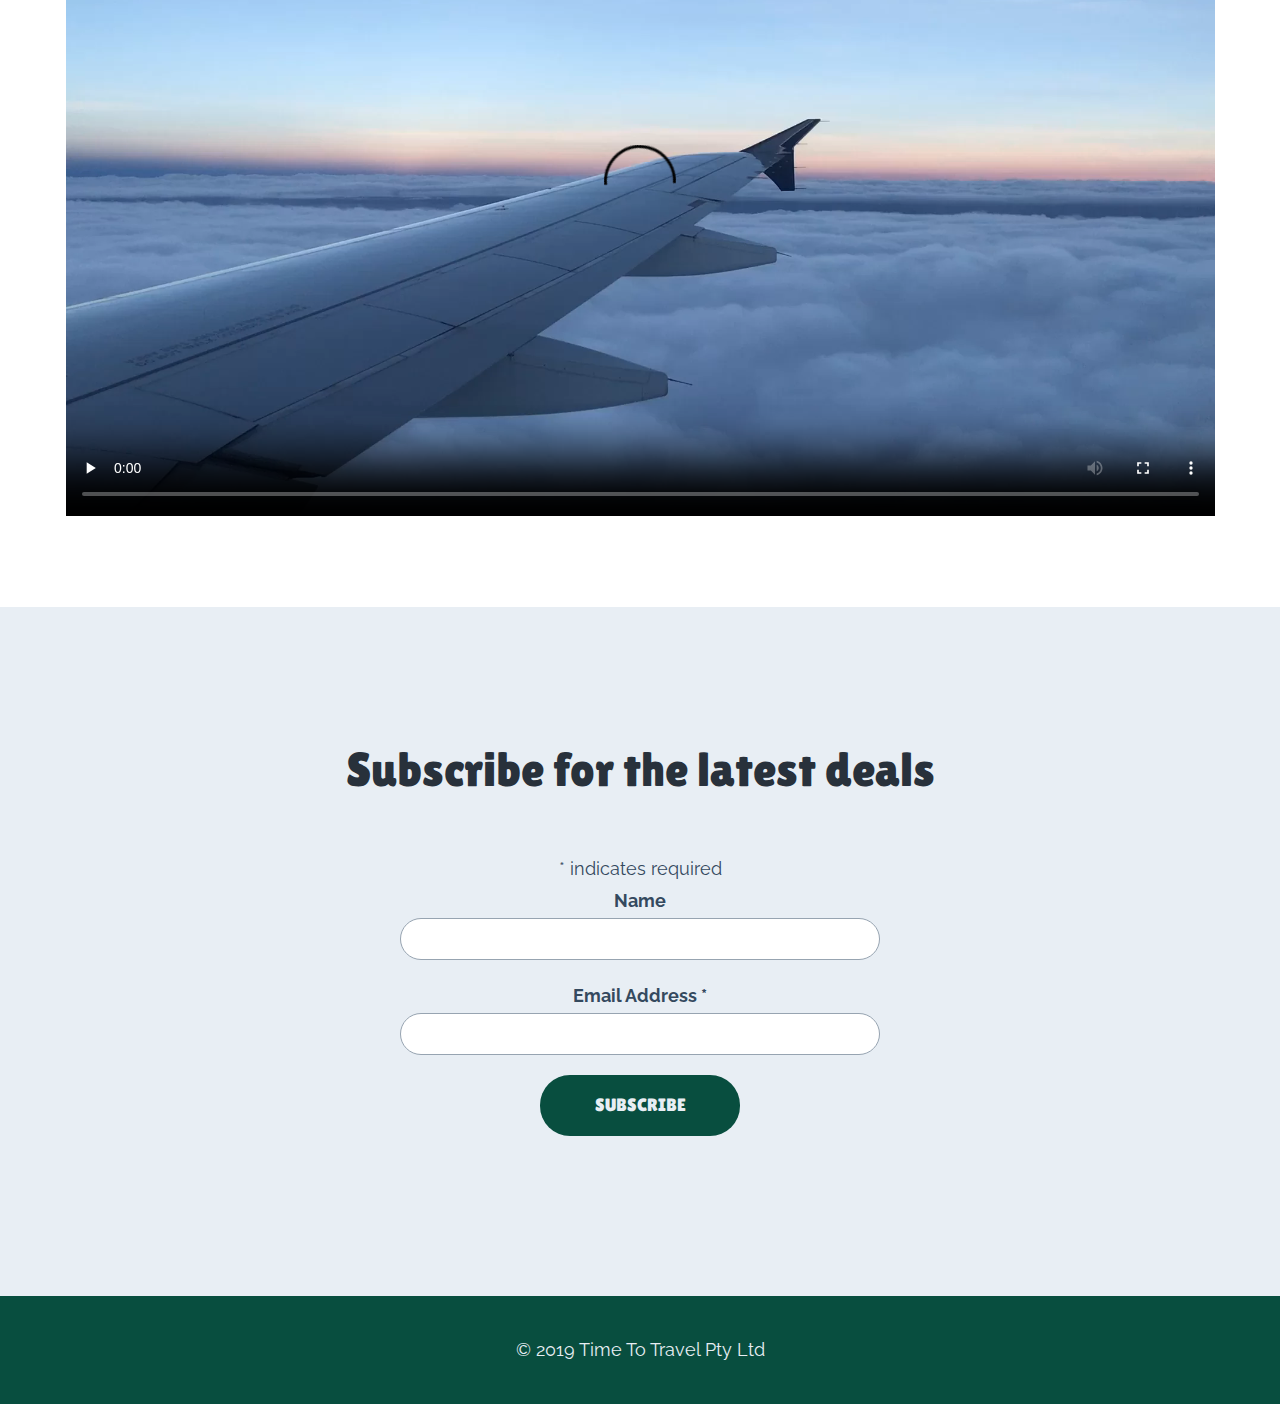
==== commit 202c14e0: "Favicons" ====
--- a/index.html
+++ b/index.html
@@ -14,6 +14,17 @@
     <meta name="viewport" content="width=device-width, initial-scale=1">
 
     <meta name="description" content="Find exclusive boutique holidays from Australia's leading travel agent">
+
+
+    <link rel="apple-touch-icon" sizes="180x180" href="resources/icons/apple-touch-icon.png">
+    <link rel="icon" type="image/png" sizes="32x32" href="resources/icons/favicon-32x32.png">
+    <link rel="icon" type="image/png" sizes="16x16" href="resources/icons/favicon-16x16.png">
+    <link rel="manifest" href="resources/icons/site.webmanifest">
+    <link rel="mask-icon" href="resources/icons/safari-pinned-tab.svg" color="#5bbad5">
+    <link rel="shortcut icon" href="resources/icons/favicon.ico">
+    <meta name="msapplication-TileColor" content="#2b5797">
+    <meta name="msapplication-config" content="resources/icons/browserconfig.xml">
+    <meta name="theme-color" content="#ffffff">
 
 
 </head>
@@ -402,7 +413,7 @@
     </footer>
 
     <!--any JavaScripts should go here at bottom of the page-->
-   
+
     <script src="resources/js/css-var-polyfill.js"></script>
     <script src="resources/js/jquery.js"></script>
     <script src="resources/js/scripts.js"></script>
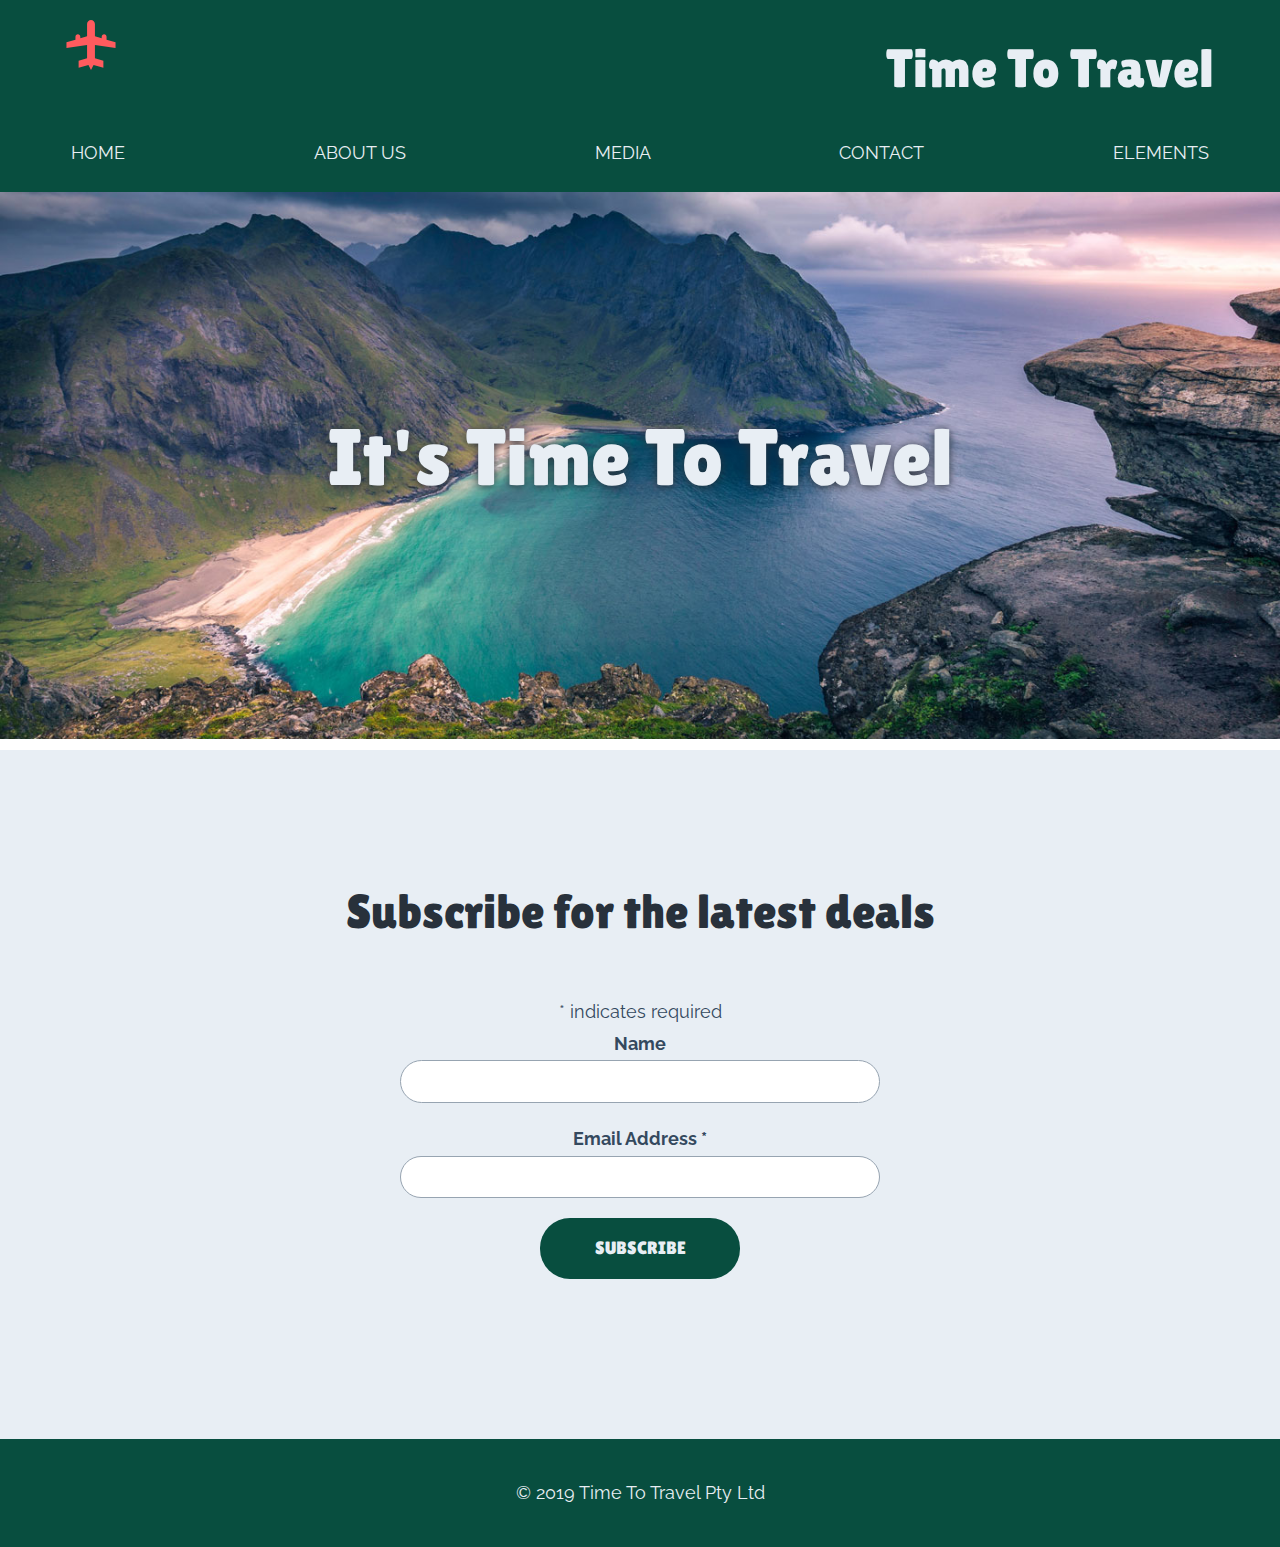
==== commit ba79a475: "Hero Images" ====
--- a/index.html
+++ b/index.html
@@ -82,275 +82,14 @@
 
     <main>
 
-        <section class="layout-wide">
-            <h1>Site elements</h1>
+        <section class="hero-module">
+            <img src="resources/images/norway-beach.jpg" alt="Beach in Norway">
 
-            <h2>Typography</h2>
-
-            <h1>Heading level 1 (h1)</h1>
-            <h2>Heading level 2 (h2)</h2>
-            <h3>Heading level 3 (h3)</h3>
-            <h4>Heading level 4 (h4)</h4>
-            <h5>Heading level 5 (h5)</h5>
-
-
-            <h2>Paragraphs</h2>
-            <p>Lorem ipsum dolor sit amet,
-                <strong>consectetur</strong> adipiscing elit. In id risus quis purus mollis lobortis vel ac tellus. Nam
-                pharetra lorem quis
-                dui commodo dapibus. Curabitur aliquet sapien vitae ligula pretium sollicitudin. Sed sed magna eu risus
-                placerat
-                gravida non sit amet augue. Morbi volutpat lobortis imperdiet. Sed elit purus, commodo a mi in,
-                condimentum sagittis
-                urna. Etiam condimentum pharetra cursus. Aliquam erat volutpat. In vel diam nulla. Praesent faucibus
-                augue quis dui
-                vehicula, a consequat est fringilla. Sed nec nisi fermentum, maximus nunc ac, hendrerit lorem. Proin
-                mollis metus
-                in erat dictum egestas. Proin nec ipsum viverra, scelerisque nisi in, faucibus nulla.</p>
-            <p>Aliquam erat volutpat. Donec sagittis libero ac justo suscipit laoreet. Suspendisse ut sem vel augue
-                vulputate sodales
-                blandit sit amet metus. Quisque porta consectetur efficitur. Duis venenatis nisl in mollis convallis.
-                Pellentesque
-                quis accumsan orci. Nulla porta arcu quis laoreet sagittis. Aliquam erat volutpat. Suspendisse sagittis,
-                turpis vel
-                posuere suscipit, dolor nunc sodales est, quis cursus dui elit vel nisl.</p>
-
-            <p>Normal,
-                <abbr title="Abbreviations">abbr</abbr>,
-                <del>del</del>,
-                <dfn>dfn</dfn>,
-                <em>em</em>,
-                <ins>ins</ins>,
-                <mark>mark</mark>,
-                <s>strike through</s>,
-                <small>small</small>,
-                <strong>strong</strong>,
-                <sub>sub</sub>,
-                <sup>sup</sup>,
-                <u>u</u>
-            </p>
-
-
-            <h2>Links</h2>
-            <p>Right here, is
-                <a href="?2017-06-2703%3A30%3A17">an internal link that has not been visited</a> (don't click or it will
-                become visited).
-            </p>
-            <p>This is a link
-                <a href="http://google.com">to an external website</a>.</p>
-            <p>Here we have a
-                <a href=".">visited link</a>.</p>
-            <p>If we click
-                <a href="#">this guy</a>, we'll jump to the top of the page.</p>
-
-            <p>This paragraph contains a link to an
-                <a href="mailto:sam@meeum.com">email address</a>.</p>
-            <p>Here's a link to a
-                <a href="tel:12345678">phoney phone number.</a>
-            </p>
-            <p>Does the
-                <a href="sms:0413889846">sms protocol</a> actually work?</p>
-            <p>And finally, a
-                <a href="callto:sam_hemphill">Skype link</a> that has questionable support.</p>
-
-
-            <h2>Lists</h2>
-            <h4>Unordered list</h4>
-            <ul>
-                <li>List item with a much longer description or more content.</li>
-                <li>List item</li>
-                <li>List item
-                    <ul>
-                        <li>Nested list item</li>
-                        <li>Nested list item</li>
-                        <li>Nested list item</li>
-                    </ul>
-                </li>
-                <li>List item</li>
-                <li>List item</li>
-                <li>List item</li>
-            </ul>
-            <h3>Ordered list</h3>
-            <ol>
-                <li>List item with a much longer description or more content.</li>
-                <li>List item</li>
-                <li>List item
-                    <ol>
-                        <li>Nested List Item</li>
-                        <li>Nested List Item</li>
-                        <li>Nested List Item</li>
-                    </ol>
-                </li>
-                <li>List item</li>
-                <li>List item</li>
-                <li>List item</li>
-            </ol>
-            <h3>Mixed</h3>
-            <ul>
-                <li>List item with a much longer description or more content.</li>
-                <li>List item</li>
-                <li>List item
-                    <ol>
-                        <li>Nested list item</li>
-                        <li>Nested list item</li>
-                        <li>Nested list item</li>
-                    </ol>
-                </li>
-                <li>List item</li>
-                <li>List item</li>
-                <li>List item</li>
-            </ul>
-            <ol>
-                <li>List item with a much longer description or more content.</li>
-                <li>List item</li>
-                <li>List item
-                    <ul>
-                        <li>Nested List Item</li>
-                        <li>Nested List Item</li>
-                        <li>Nested List Item
-                            <ol>
-                                <li>Nested List Item</li>
-                                <li>Nested List Item</li>
-                                <li>Nested List Item
-                                    <ol>
-                                        <li>Nested List Item</li>
-                                        <li>Nested List Item</li>
-                                        <li>Nested List Item
-                                            <ul>
-                                                <li>Nested list item</li>
-                                                <li>Nested list item</li>
-                                                <li>Nested list item</li>
-                                            </ul>
-                                        </li>
-                                    </ol>
-                                </li>
-                            </ol>
-                        </li>
-                        <li>Nested List Item</li>
-                        <li>Nested List Item</li>
-                    </ul>
-                </li>
-                <li>List item</li>
-                <li>List item</li>
-                <li>List item</li>
-            </ol>
-            <h3>Definition list</h3>
-            <dl>
-                <dt>Definition list</dt>
-                <dd>Consectetur adipisicing elit, sed do eiusmod tempor incididunt ut labore et dolore magna aliqua. Ut
-                    enim ad minim
-                    veniam, quis nostrud exercitation ullamco laboris nisi ut aliquip ex ea commodo consequat.</dd>
-                <dt>Lorem ipsum dolor sit amet</dt>
-                <dd>Consectetur adipisicing elit, sed do eiusmod tempor incididunt ut labore et dolore magna aliqua. Ut
-                    enim ad minim
-                    veniam, quis nostrud exercitation ullamco laboris nisi ut aliquip ex ea commodo consequat.</dd>
-            </dl>
-            <h2>Details &amp; Summary</h2>
-            <details>
-                <summary>Question 1</summary>
-                <p>
-                    <strong>Pellentesque habitant morbi tristique</strong> senectus et netus et malesuada fames ac
-                    turpis egestas. Vestibulum
-                    tortor quam, feugiat vitae, ultricies eget, tempor sit amet, ante. Donec eu libero sit amet quam
-                    egestas semper.
-                    <em>Aenean ultricies mi vitae est.</em> Mauris placerat eleifend leo. Quisque sit amet est et sapien
-                    ullamcorper
-                    pharetra. Vestibulum erat wisi, condimentum sed,
-                    <code>commodo vitae</code>, ornare sit amet, wisi. Aenean fermentum, elit eget tincidunt
-                    condimentum, eros ipsum rutrum orci, sagittis
-                    tempus lacus enim ac dui.
-                    <a href="#" onclick="return false;">Donec non enim</a> in turpis pulvinar facilisis. Ut felis.</p>
-                <details>
-                    <summary>Related documents</summary>
-                    <ul>
-                        <li>
-                            <a href="#" onclick="return false;">Lorem ipsum dolor sit amet, consectetuer adipiscing
-                                elit.</a>
-                        </li>
-                        <li>
-                            <a href="#" onclick="return false;">Aliquam tincidunt mauris eu risus.</a>
-                        </li>
-                        <li>
-                            <a href="#" onclick="return false;">Lorem ipsum dolor sit amet, consectetuer adipiscing
-                                elit.</a>
-                        </li>
-                        <li>
-                            <a href="#" onclick="return false;">Aliquam tincidunt mauris eu risus.</a>
-                        </li>
-                    </ul>
-                </details>
-            </details>
-            <details>
-                <summary>Question 2</summary>
-                <p>Duis consequat metus et eros rutrum, interdum facilisis urna interdum. Etiam facilisis diam in libero
-                    varius ultricies
-                    id id est. Sed lacinia pellentesque sem vel sagittis.</p>
-            </details>
-
-            <h2>Blockquote</h2>
-            <blockquote>
-                <p>Those people who think they know everything are a great annoyance to those of us who do.</p>
-                <cite>Isaac Asimov</cite>
-            </blockquote>
-
-            <h2>Embedded Content</h2>
-
-            <h3>Images</h3>
-
-
-
-
-
-            <img src="//placekitten.com/480/480" alt="Image alt text">
-
-
-
-
-
-
-
-            <h2>Media</h2>
-
-            <h3>Audio</h3>
-
-
-            <div>
-                <!-- Simple audio playback -->
-                <audio src="resources/audio/bensound-happyrock.mp3" controls>
-                    Your browser does not support the
-                    <code>audio</code> element.
-                </audio>
+            <div class="hero-content">
+                <h1 class="heading-main layout-wide">
+                    It's Time To Travel
+                </h1>
             </div>
-
-
-
-            <h3>Video (no controls - for background)</h3>
-            <video autoplay loop>
-                <source src="resources/video/Cloud_Surf.mp4" type="video/mp4" poster="resources/video/Cloud_Surf.jpg" />
-                Your browser does not support the video tag. I suggest you upgrade your browser.
-                <source src="resources/video/Cloud_Surf.webm" type="video/webm"
-                    poster="resources/video/Cloud_Surf.jpg" />Your browser does not support the video tag. I suggest you
-                upgrade your browser.
-            </video>
-
-
-
-            <h3>Video with controls</h3>
-
-
-
-            <video controls>
-                <source src="resources/video/Cloud_Surf.mp4" type="video/mp4" poster="resources/video/Cloud_Surf.jpg" />
-                Your browser does not support the video tag. I suggest you upgrade your browser.
-                <source src="resources/video/Cloud_Surf.webm" type="video/webm"
-                    poster="resources/video/Cloud_Surf.jpg" />Your browser does not support the video tag. I suggest you
-                upgrade your browser.
-            </video>
-
-
-
-
-
 
         </section>
 
--- a/resources/css/main.css
+++ b/resources/css/main.css
@@ -274,4 +274,35 @@
     background-color: var(--strong-text-color);
 
 }
-/* ---------------------------- MODULES */+/* ---------------------------- MODULES */
+
+/* hero module */
+
+.hero-module {
+    position: relative;
+}
+
+.hero-module img {
+    width: 100%;
+    }
+
+    @media screen and (min-width: 800px) {
+
+        .hero-content {
+        height: 100%;
+        width:100%;
+
+        position: absolute;
+        bottom: 0;
+
+        display: flex;
+        align-items: center;
+        text-align: center;
+        }
+
+        .heading-main {
+            color: var(--alternative-text-color);
+            text-shadow: 0px 1px 10px var(--strong-text-color);
+        }
+
+    }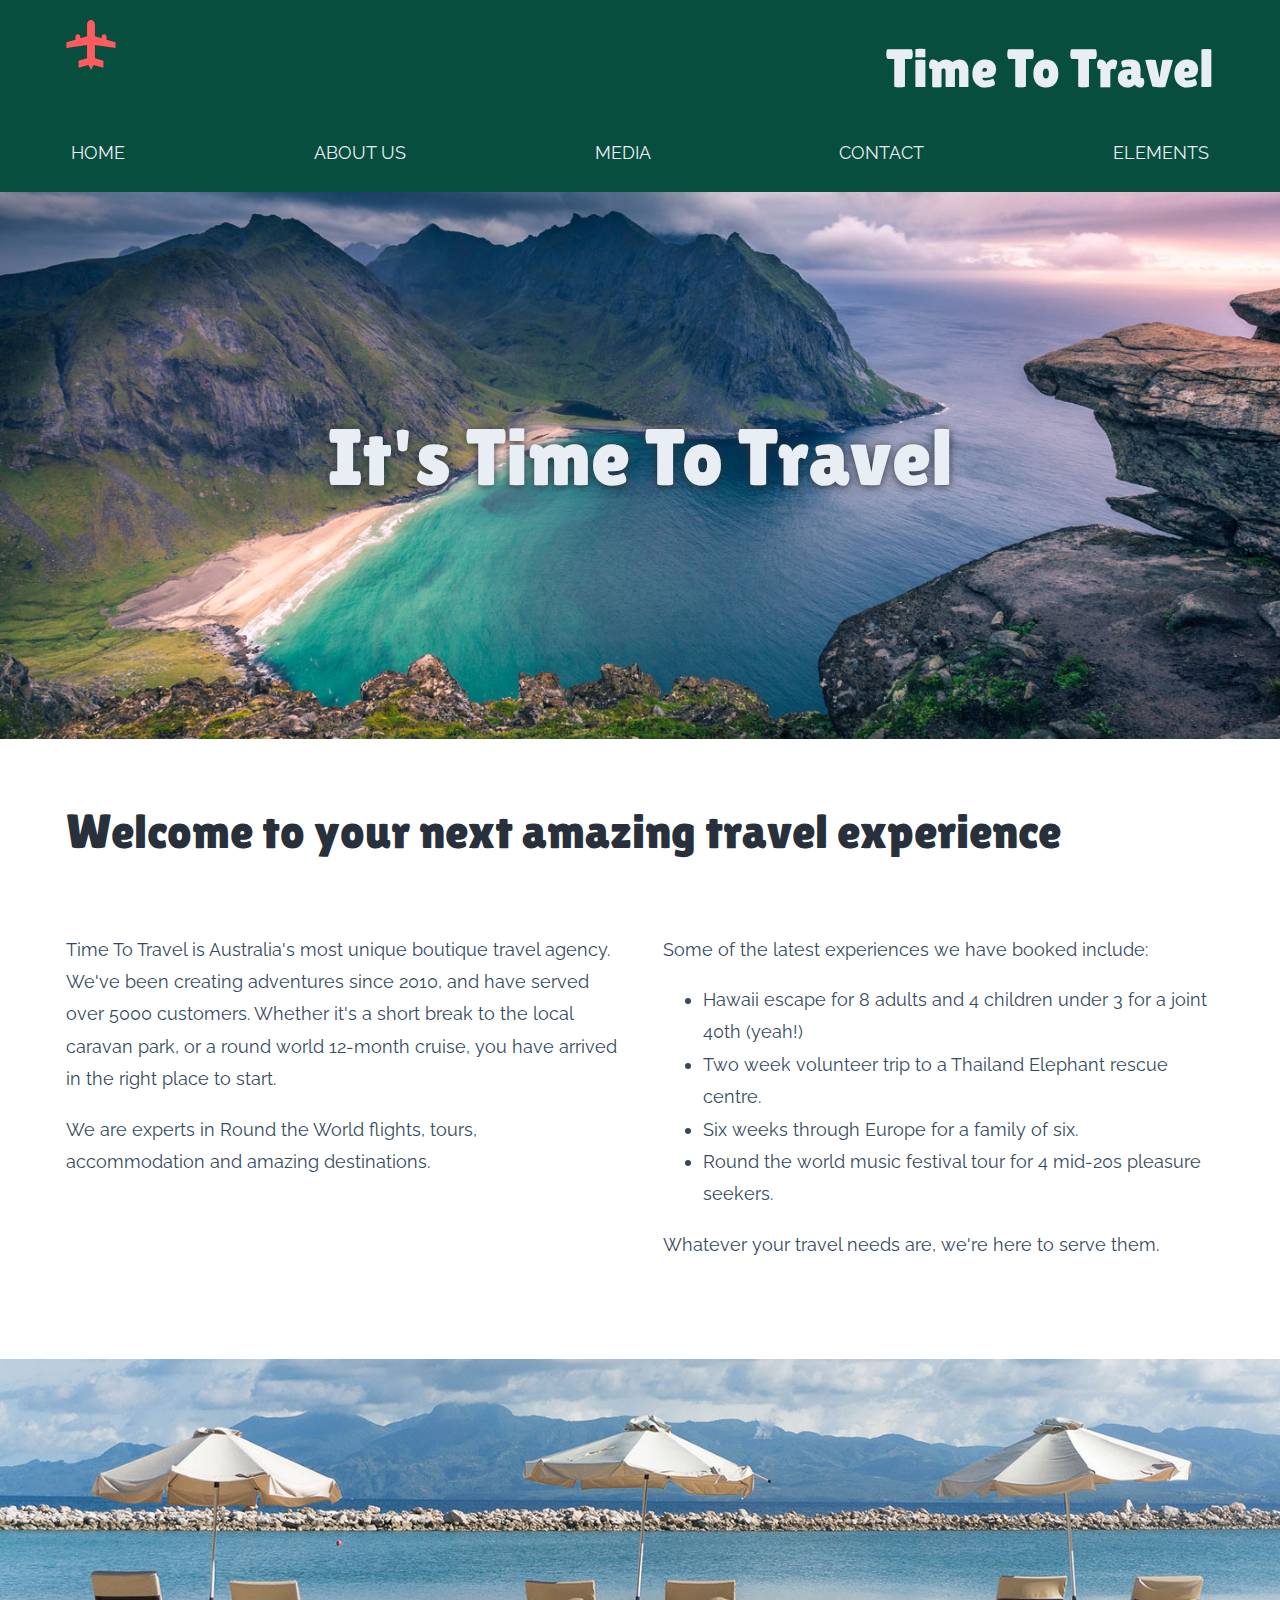
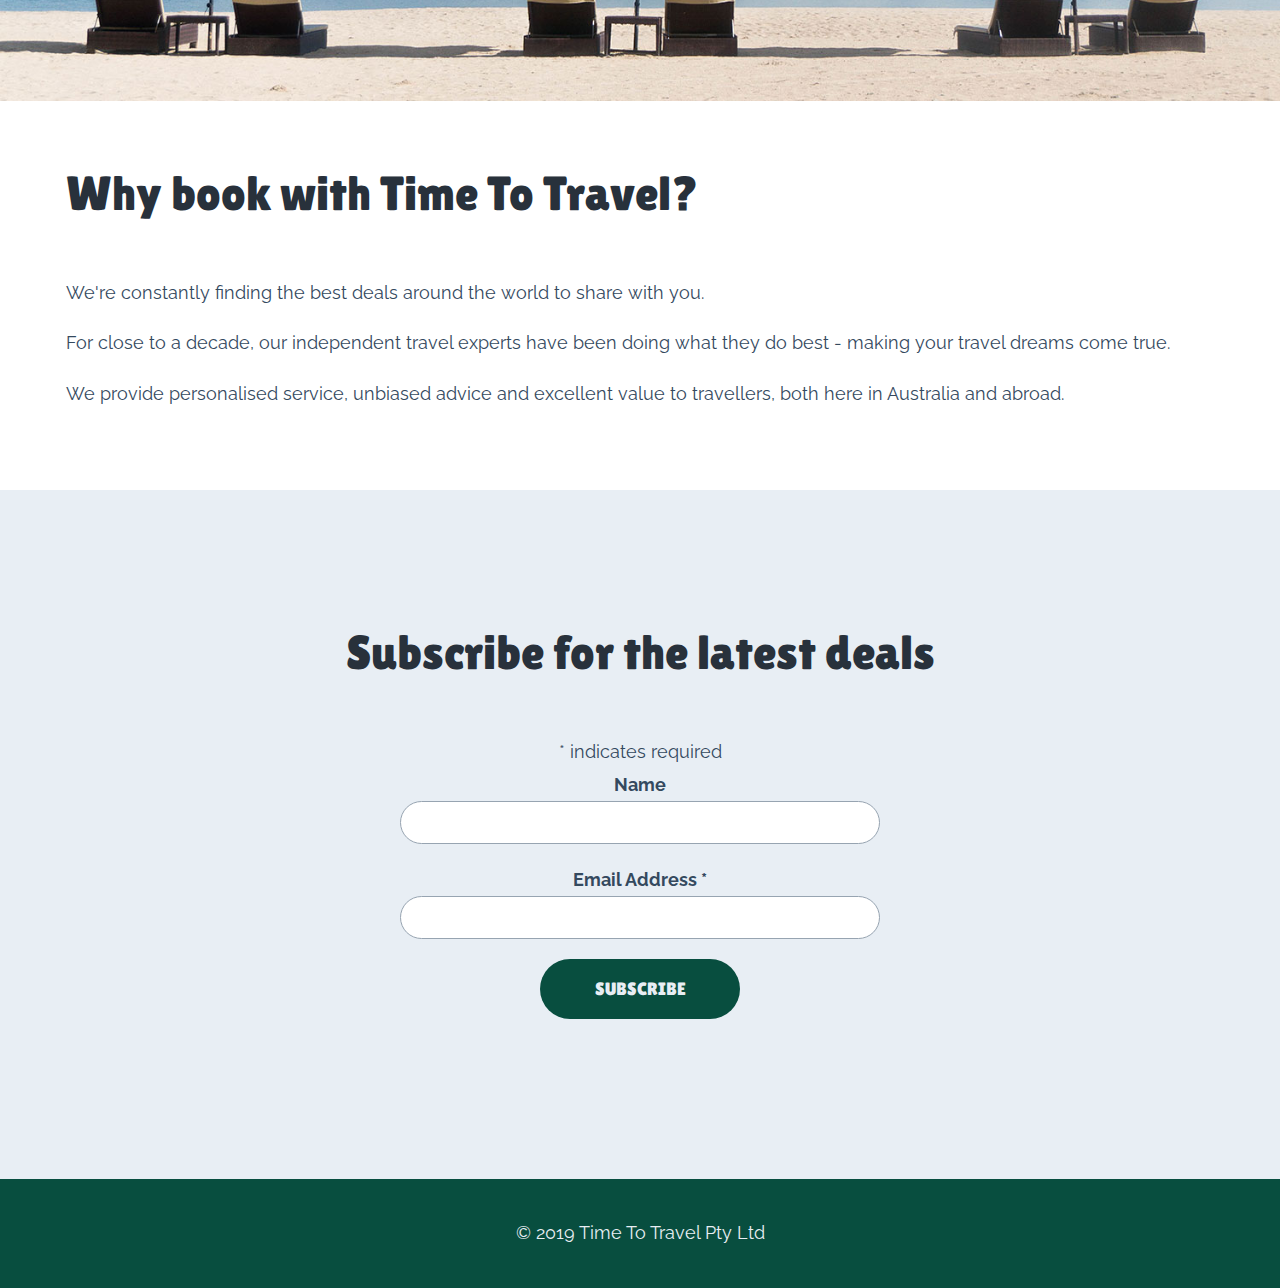
==== commit 5c7015ee: "Homepage Complete" ====
--- a/index.html
+++ b/index.html
@@ -93,6 +93,47 @@
 
         </section>
 
+
+        <section class="layout-wide">
+            <h2> Welcome to your next amazing travel experience</h2>
+
+            <div class="content-area-grid">
+
+                <div class="content-block">
+                    <p>Time To Travel is Australia's most unique boutique travel agency. We've been creating adventures
+                        since 2010, and have served over 5000 customers. Whether it's a short break to the local caravan
+                        park, or a round world 12-month cruise, you have arrived in the right place to start.</p>
+
+                    <p>
+                        We are experts in Round the World flights, tours, accommodation and amazing destinations.</p>
+                </div>
+
+                <div class="content-block">
+                    <p>Some of the latest experiences we have booked include:</p>
+
+                    <ul>
+                        <li>Hawaii escape for 8 adults and 4 children under 3 for a joint 40th (yeah!)</li>
+                        <li> Two week volunteer trip to a Thailand Elephant rescue centre.</li>
+                        <li> Six weeks through Europe for a family of six.</li>
+                        <li> Round the world music festival tour for 4 mid-20s pleasure seekers.</li>
+                    </ul>
+
+                    <p> Whatever your travel needs are, we're here to serve them.
+                    </p>
+                </div>
+
+            </div>
+        </section>
+        <img src="resources/images/beach-umbrellas.jpg" alt="" class="layout-full-width">
+        
+        <section class="layout-wide">
+                <h2>Why book with Time To Travel?</h2>
+                <p> We're constantly finding the best deals around the world to share with you.</p>
+
+                <p>For close to a decade, our independent travel experts have been doing what they do best - making your travel dreams come true.</p>
+                        
+                        <p>We provide personalised service, unbiased advice and excellent value to travellers, both here in Australia and abroad.</p>
+            </section>
     </main>
 
 
--- a/resources/css/main.css
+++ b/resources/css/main.css
@@ -305,4 +305,15 @@
             text-shadow: 0px 1px 10px var(--strong-text-color);
         }
 
+    }
+
+    /* Grids */
+
+    @media screen and (min-width:800px) {
+        .content-area-grid {
+            display: grid;
+            grid-template-columns: 48% 48%;
+
+            justify-content: space-between;
+        }
     }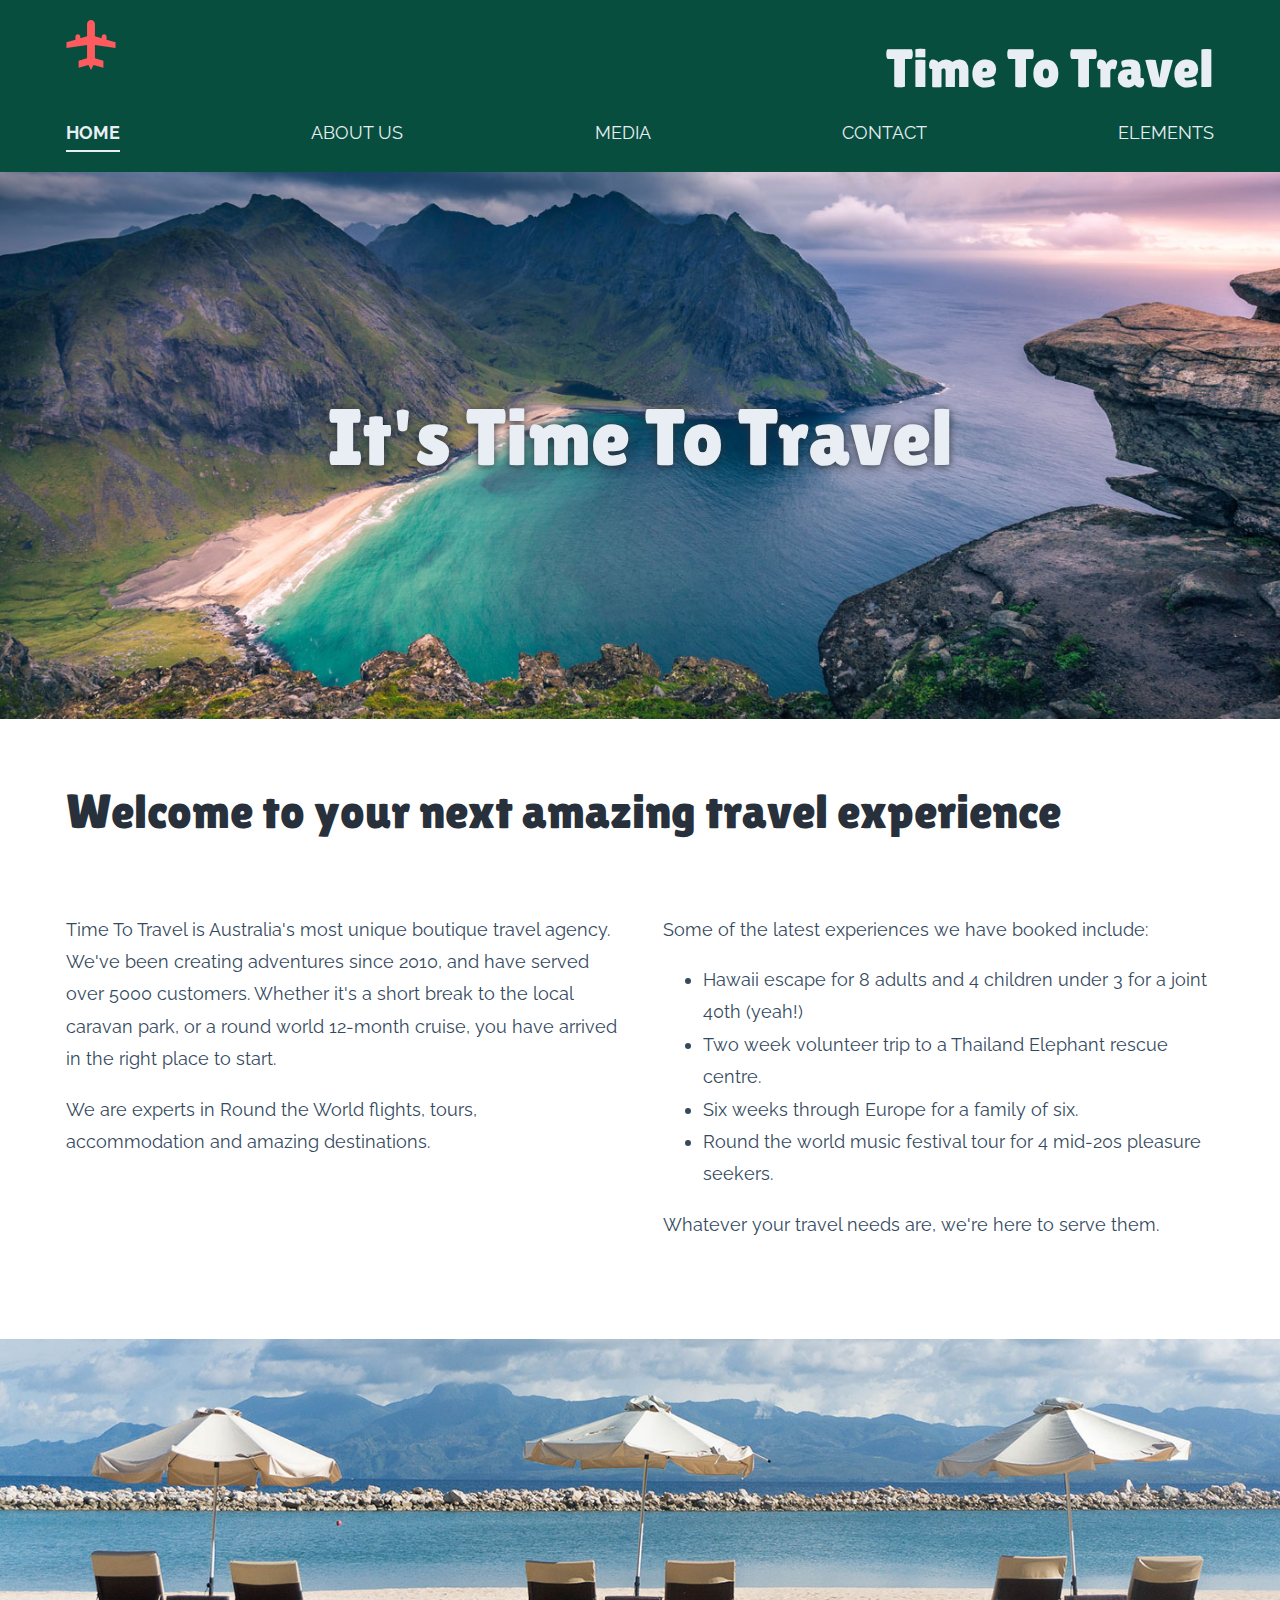
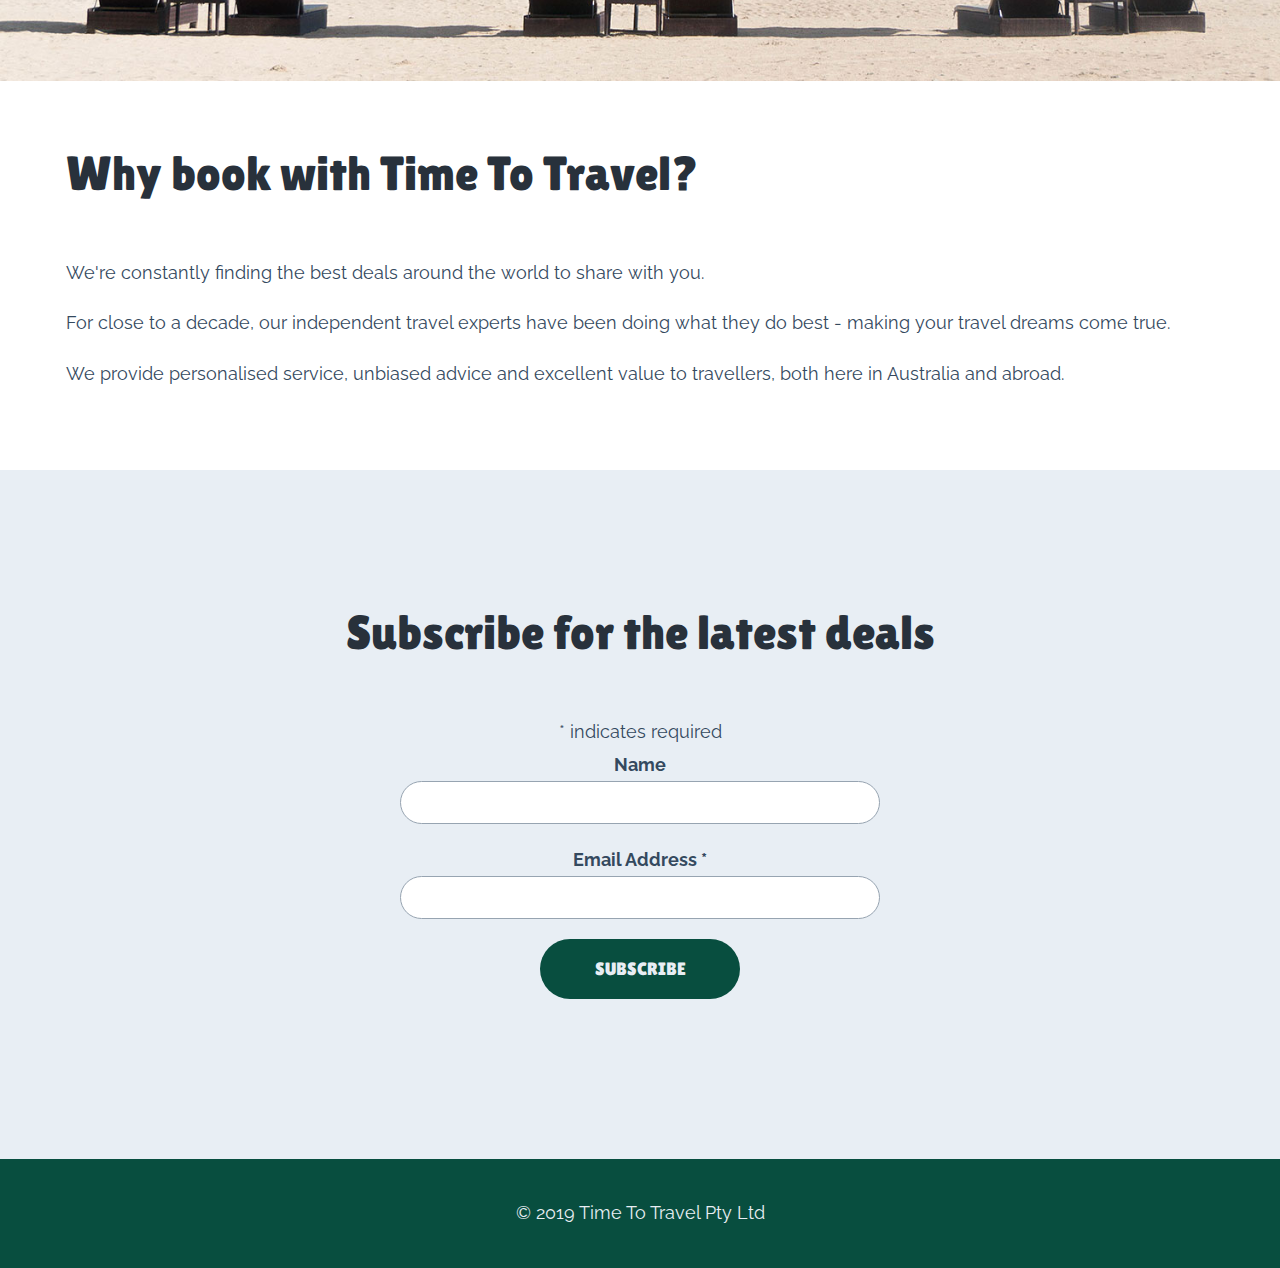
==== commit f8b98f9b: "Active Navigation" ====
--- a/index.html
+++ b/index.html
@@ -54,7 +54,7 @@
         <nav class="layout-wide nav-inner" aria-expanded="false">
             <ul>
                 <li>
-                    <a href="index.html">Home</a>
+                    <a href="index.html" class="active">Home</a>
 
                 </li>
 
--- a/resources/css/main.css
+++ b/resources/css/main.css
@@ -59,6 +59,10 @@
     height: auto;
 }
 
+iframe {
+    max-width: 100%;
+}
+
 
 /* ---------------------------- HEADINGS AND TYPE */
 h1,
@@ -140,6 +144,9 @@
 
 .navigation {
     background-color: var(--alternative-bg-color);
+    position:sticky;
+    top: 0;
+    z-index:10;
 }
 
 .nav-prompt {
@@ -195,8 +202,15 @@
 
     .nav-inner a {
         border-bottom:2px solid transparent;
-    }
-}
+        padding: 0;
+        margin-bottom: var(--spacer);
+    }
+}
+
+    .nav-inner .active {
+        border-bottom-color: var(--alternative-text-color);
+        font-weight: bold;
+    }
 
 @media screen and (max-width:800px) {
     .nav-inner {
@@ -316,4 +330,30 @@
 
             justify-content: space-between;
         }
-    }+    }
+
+    /* image gallery*/
+.image-gallery ul {
+    list-style: none;
+    padding: 0;
+    margin: 0;
+overflow:hidden;
+
+}
+
+.image-gallery li {
+    float: left;
+    max-width:250px;
+margin:10px
+}
+
+.image-gallery img {
+    filter: grayscale(100%);
+    transition: var(--transition-time);
+    box-shadow: 0px 1px 10px var(--strong-text-color);
+}
+
+.image-gallery a:hover img{
+    filter:unset; 
+    transform:scale(1.1)
+}